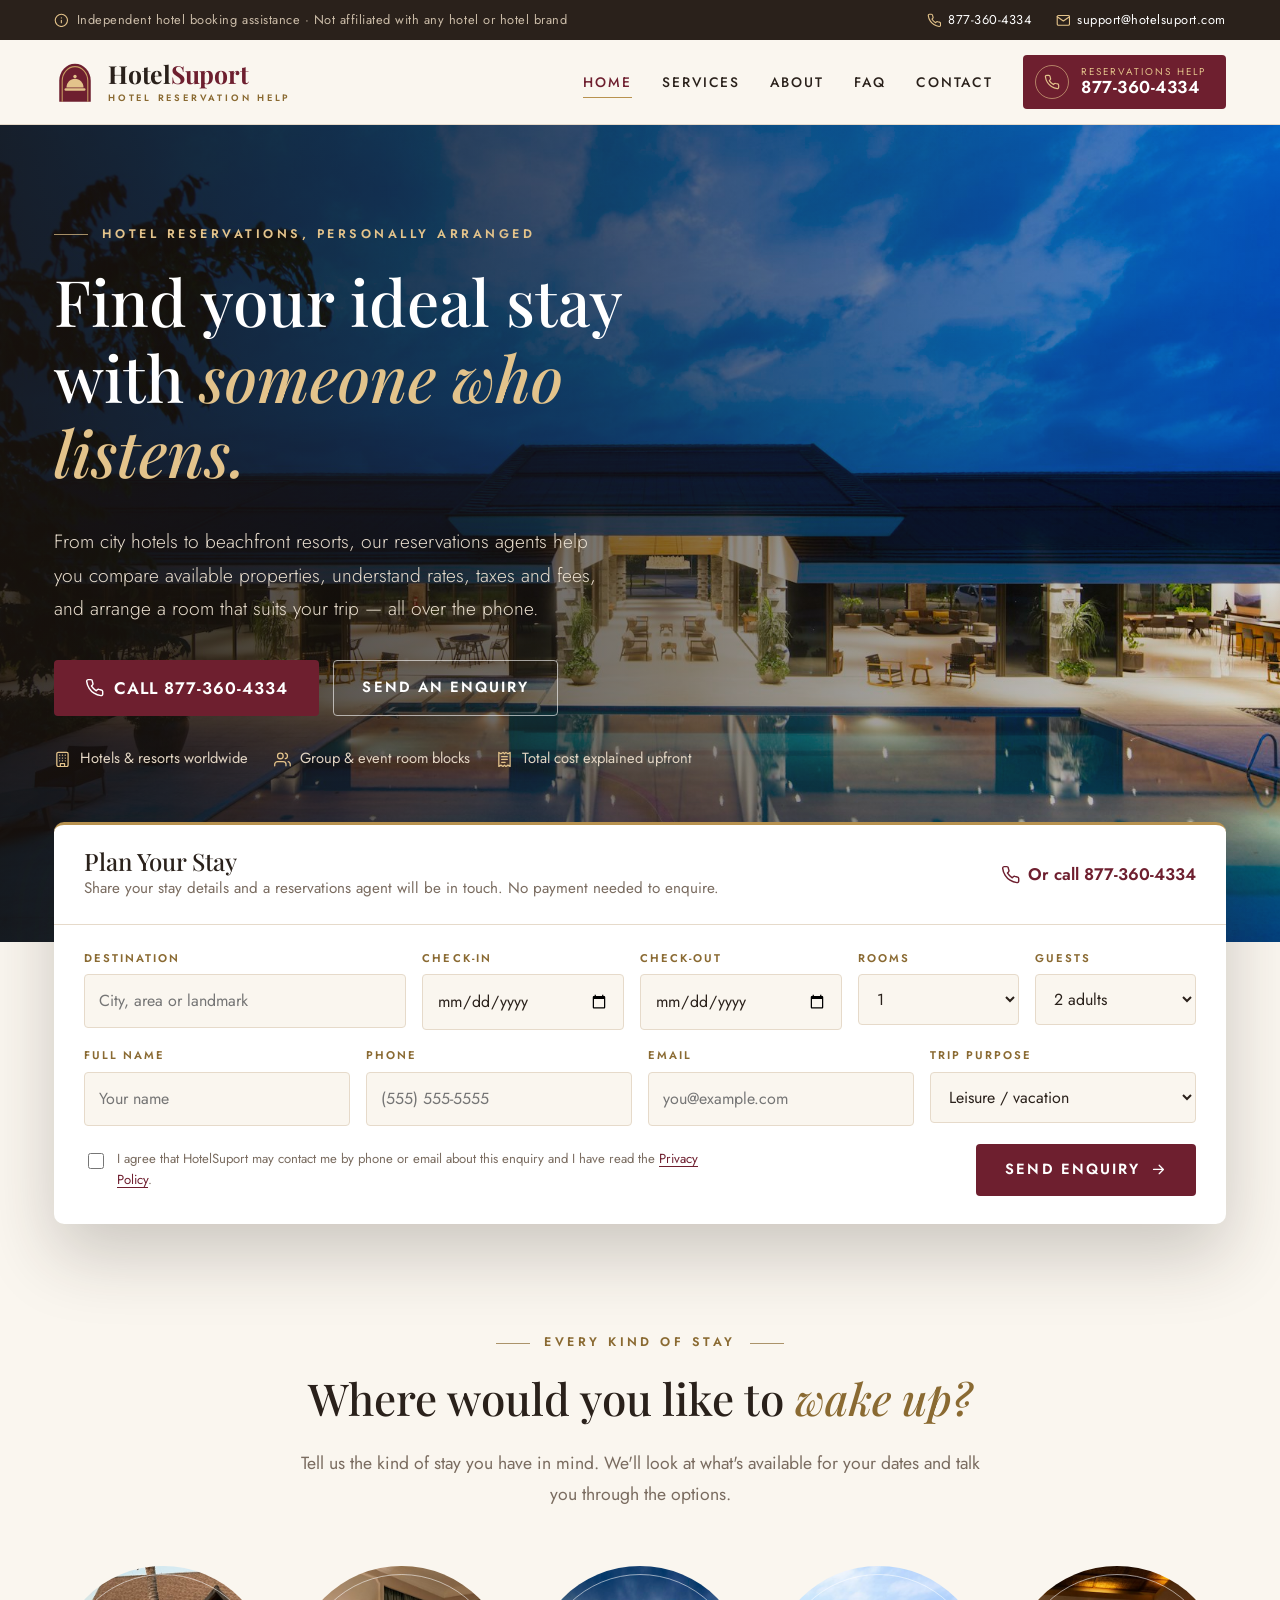
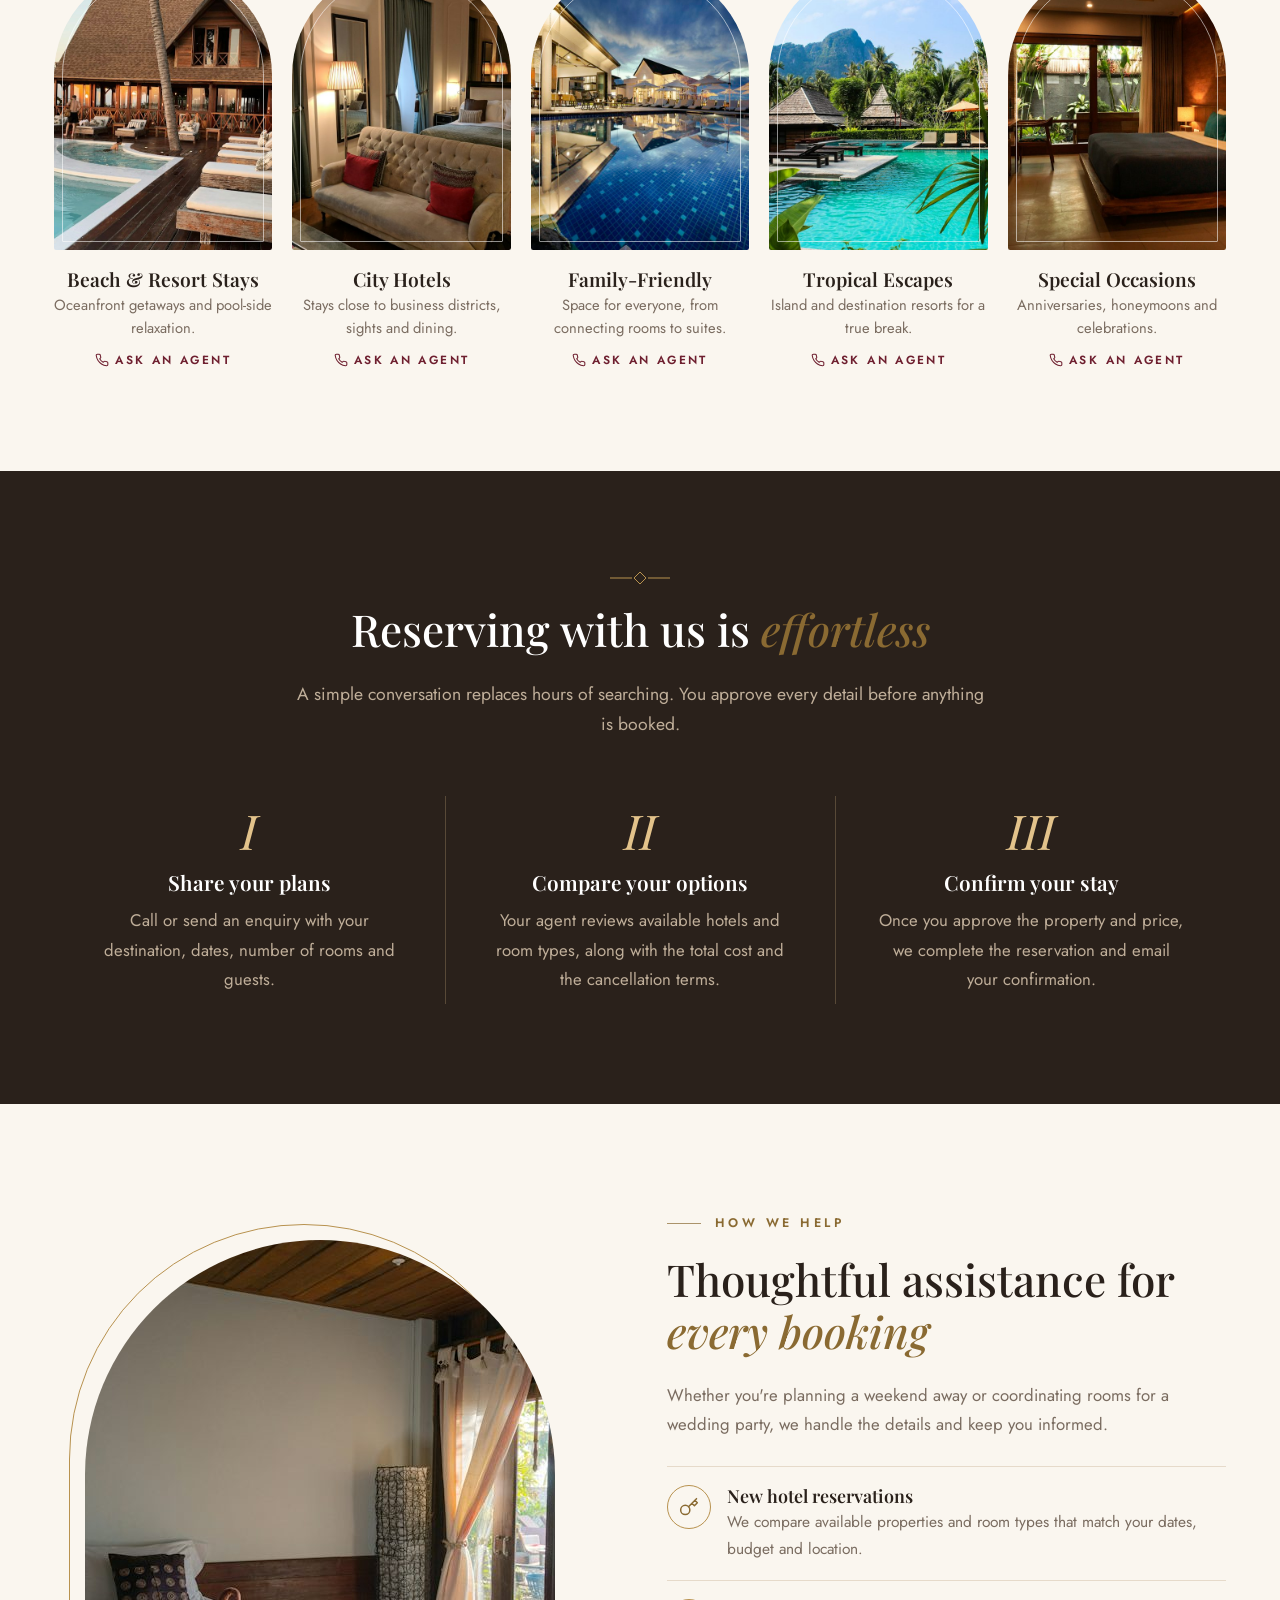
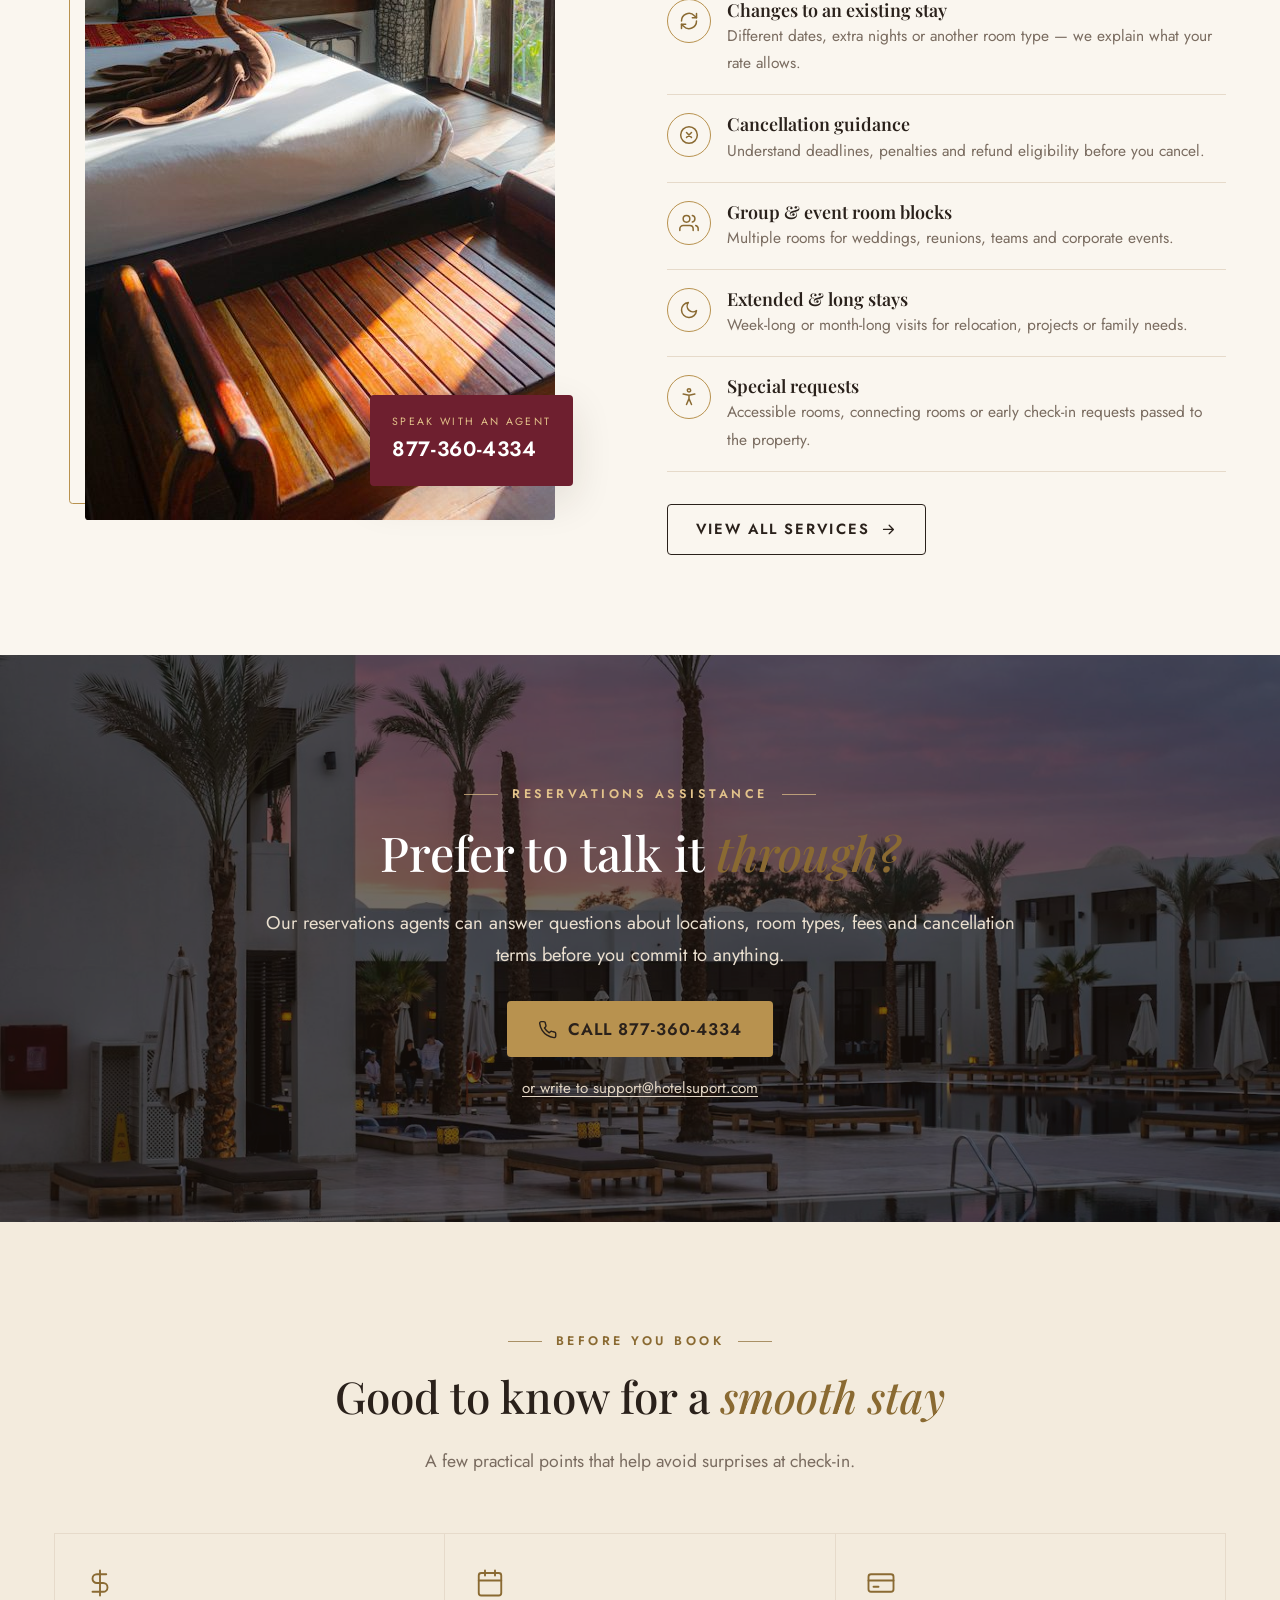
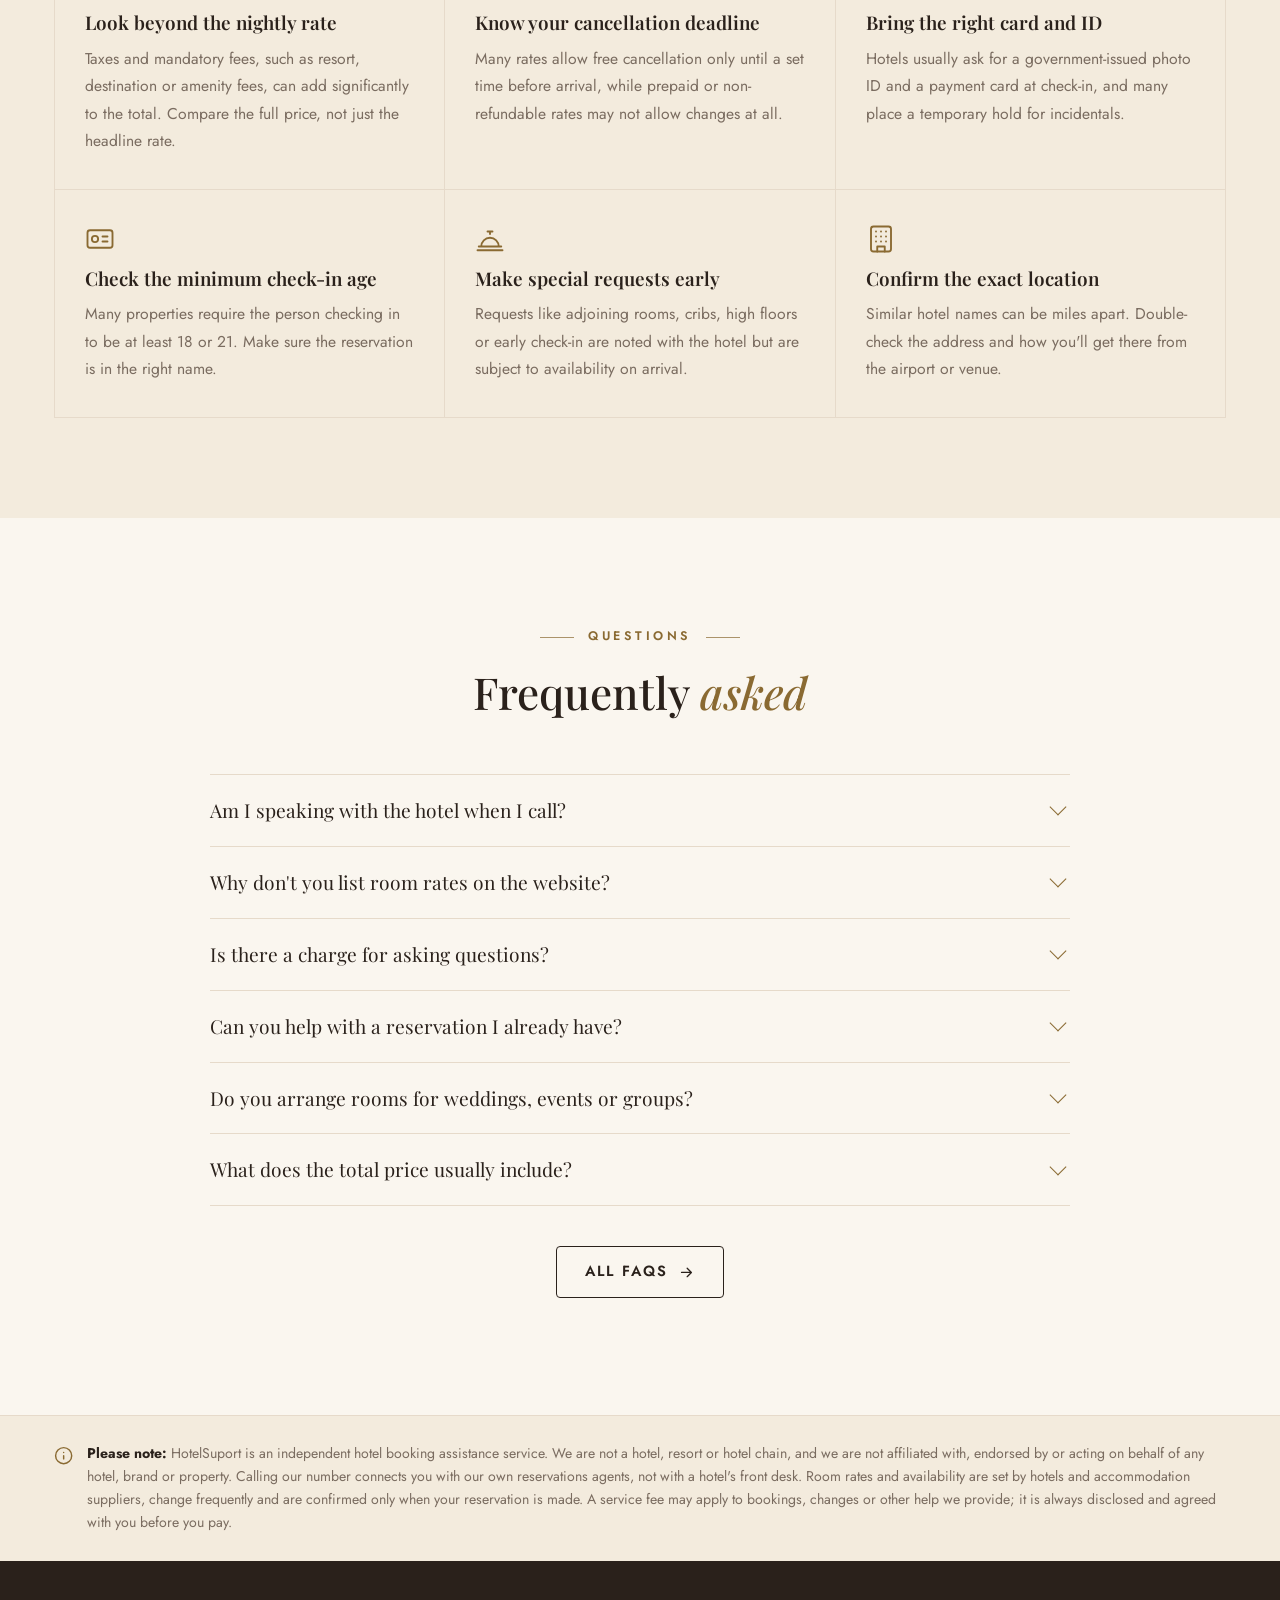
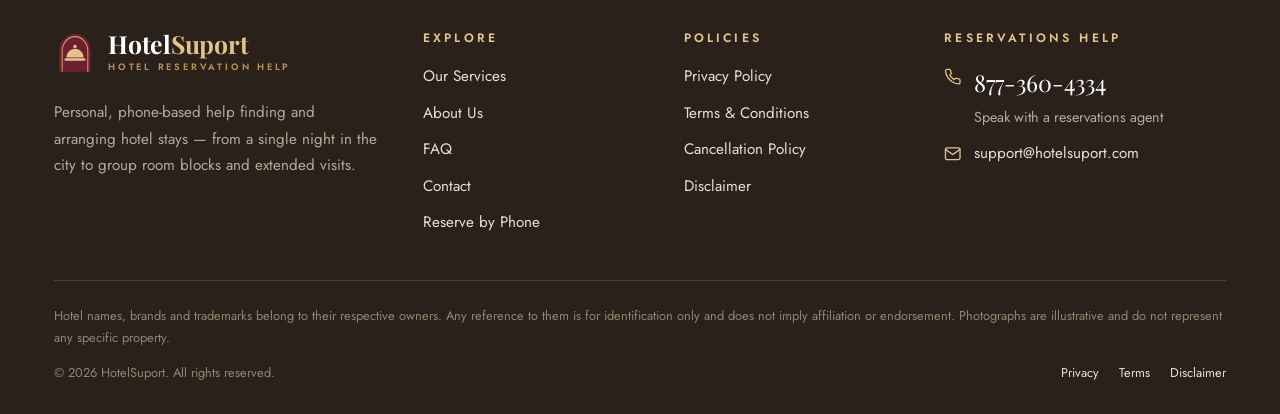
==== index.html @ 4e0024a1 "Initial Commit" ====
<!DOCTYPE html>
<html lang="en-US">
<head>
<meta charset="utf-8">
<meta name="viewport" content="width=device-width, initial-scale=1">
<title>Hotel Booking Help by Phone – Call 877-360-4334 | HotelSuport</title>
<meta name="description" content="Speak with a reservations agent about hotel stays, group room blocks, changes and cancellations. Call 877-360-4334 — no obligation to book.">
<meta name="robots" content="index, follow, max-image-preview:large">
<link rel="canonical" href="https://www.hotelsuport.com/">
<meta name="theme-color" content="#2A211B">
<meta name="format-detection" content="telephone=no">
<meta property="og:type" content="website">
<meta property="og:site_name" content="HotelSuport">
<meta property="og:title" content="Hotel Booking Help by Phone – Call 877-360-4334 | HotelSuport">
<meta property="og:description" content="Speak with a reservations agent about hotel stays, group room blocks, changes and cancellations. Call 877-360-4334 — no obligation to book.">
<meta property="og:url" content="https://www.hotelsuport.com/">
<meta property="og:image" content="https://www.hotelsuport.com/assets/img/og-image.png">
<meta property="og:image:width" content="1200">
<meta property="og:image:height" content="630">
<meta property="og:locale" content="en_US">
<meta name="twitter:card" content="summary_large_image">
<link rel="icon" href="assets/img/favicon.svg" type="image/svg+xml">
<link rel="icon" href="assets/img/favicon-32.png" sizes="32x32" type="image/png">
<link rel="apple-touch-icon" href="assets/img/apple-touch-icon.png">
<link rel="manifest" href="site.webmanifest">
<link rel="preload" as="image" href="assets/img/photos/hero.jpg">
<link rel="preconnect" href="https://fonts.googleapis.com">
<link rel="preconnect" href="https://fonts.gstatic.com" crossorigin>
<link rel="stylesheet" href="https://fonts.googleapis.com/css2?family=Jost:wght@300;400;500;600&family=Playfair+Display:ital,wght@0,500;0,600;0,700;1,500&display=swap">
<link rel="stylesheet" href="assets/css/styles.css">
<!-- Google tag (gtag.js) / Google Ads: paste the tracking snippet here once IDs are available. -->
<script type="application/ld+json">{"@context":"https://schema.org","@type":"TravelAgency","@id":"https://www.hotelsuport.com/#org","name":"HotelSuport","url":"https://www.hotelsuport.com/","logo":"https://www.hotelsuport.com/assets/img/logo.png","image":"https://www.hotelsuport.com/assets/img/og-image.png","telephone":"+1-877-360-4334","email":"support@hotelsuport.com","description":"Independent, phone-based hotel reservation assistance.","contactPoint":{"@type":"ContactPoint","telephone":"+1-877-360-4334","email":"support@hotelsuport.com","contactType":"reservations","areaServed":"US","availableLanguage":["English"]}}</script>
<script type="application/ld+json">{"@context":"https://schema.org","@type":"WebSite","name":"HotelSuport","url":"https://www.hotelsuport.com/","publisher":{"@id":"https://www.hotelsuport.com/#org"}}</script>
<script type="application/ld+json">{"@context":"https://schema.org","@type":"FAQPage","mainEntity":[{"@type":"Question","name":"Am I speaking with the hotel when I call?","acceptedAnswer":{"@type":"Answer","text":"No. HotelSuport is an independent hotel booking assistance service. When you call 877-360-4334, you reach our own reservations agents — not a hotel's front desk or a hotel brand's call center. We are not affiliated with any hotel or hotel brand."}},{"@type":"Question","name":"Why don't you list room rates on the website?","acceptedAnswer":{"@type":"Answer","text":"Hotel rates change daily — sometimes hourly — depending on dates, demand, room type and the rate's conditions. Rather than show prices that may already be out of date, our agents check what's actually available for your stay and share the full cost before anything is reserved."}},{"@type":"Question","name":"Is there a charge for asking questions?","acceptedAnswer":{"@type":"Answer","text":"No. Calling or sending an enquiry is free and doesn't commit you to a booking. If you choose to reserve or change a stay through us, a service fee may apply; it is always explained and agreed with you before you pay."}},{"@type":"Question","name":"Can you help with a reservation I already have?","acceptedAnswer":{"@type":"Answer","text":"In many cases, yes. Share your reservation details and we'll explain what changes or cancellations are possible. The options depend on the rate you booked and the property's own policies."}},{"@type":"Question","name":"Do you arrange rooms for weddings, events or groups?","acceptedAnswer":{"@type":"Answer","text":"Yes. We can help you request multiple rooms for groups, family gatherings, weddings, sports teams or business events. Let us know your dates and number of rooms as early as you can."}},{"@type":"Question","name":"What does the total price usually include?","acceptedAnswer":{"@type":"Answer","text":"Depending on the property and location, a hotel stay can include the room rate, taxes, and mandatory property fees such as resort or destination fees, plus optional costs like parking. We break down what's included before you decide."}}]}</script>
</head>
<body>
<a class="skip-link" href="#main">Skip to main content</a>
<div class="utility">
  <div class="container">
    <span class="u-note"><svg class="icon" viewBox="0 0 24 24" fill="none" stroke="currentColor" stroke-width="1.8" stroke-linecap="round" stroke-linejoin="round" aria-hidden="true" focusable="false"><circle cx="12" cy="12" r="10"/><path d="M12 16v-4M12 8h.01"/></svg> Independent hotel booking assistance &middot; Not affiliated with any hotel or hotel brand</span>
    <div class="u-links">
      <a href="tel:+18773604334" data-loc="utility"><svg class="icon" viewBox="0 0 24 24" fill="none" stroke="currentColor" stroke-width="1.8" stroke-linecap="round" stroke-linejoin="round" aria-hidden="true" focusable="false"><path d="M22 16.9v3a2 2 0 0 1-2.2 2 19.8 19.8 0 0 1-8.6-3.1 19.5 19.5 0 0 1-6-6A19.8 19.8 0 0 1 2.1 4.2 2 2 0 0 1 4.1 2h3a2 2 0 0 1 2 1.7c.1 1 .4 1.9.7 2.8a2 2 0 0 1-.5 2.1L8 9.9a16 16 0 0 0 6 6l1.3-1.3a2 2 0 0 1 2.1-.4c.9.3 1.8.6 2.8.7a2 2 0 0 1 1.8 2z"/></svg> 877-360-4334</a>
      <a href="mailto:support@hotelsuport.com" data-loc="utility"><svg class="icon" viewBox="0 0 24 24" fill="none" stroke="currentColor" stroke-width="1.8" stroke-linecap="round" stroke-linejoin="round" aria-hidden="true" focusable="false"><rect x="2" y="4" width="20" height="16" rx="2"/><path d="m22 6-10 7L2 6"/></svg> <span class="u-mail-txt">support@hotelsuport.com</span></a>
    </div>
  </div>
</div>
<header class="site-header">
  <div class="container header-inner">
    <a class="brand" href="index.html" aria-label="HotelSuport – Home"><svg class="brand-mark" viewBox="0 0 64 64" aria-hidden="true" focusable="false"><path d="M8 62V30C8 15.6 18.7 4 32 4s24 11.6 24 26v32z" fill="#6E1F2F"/><path d="M12.5 62V30.5C12.5 18.6 21.2 8.6 32 8.6s19.5 10 19.5 21.9V62" fill="none" stroke="#C9A063" stroke-width="1.6"/><circle cx="32" cy="23.5" r="2.6" fill="#E3C38B"/><path d="M19 40.5c0-7.4 5.8-13.4 13-13.4s13 6 13 13.4z" fill="#E3C38B"/><rect x="16" y="41.6" width="32" height="3.6" rx="1.8" fill="#E3C38B"/></svg><span class="brand-text"><span class="brand-name">Hotel<span>Suport</span></span><span class="brand-tag">HOTEL RESERVATION HELP</span></span></a>
    <nav class="main-nav" id="main-nav" aria-label="Main">
      <ul><li><a href="index.html" aria-current="page">Home</a></li><li><a href="hotel-booking-help.html">Services</a></li><li><a href="about.html">About</a></li><li><a href="faq.html">FAQ</a></li><li><a href="contact.html">Contact</a></li></ul>
    </nav>
    <a class="header-call" href="tel:+18773604334" data-loc="header"><span class="hc-ico"><svg class="" viewBox="0 0 24 24" fill="none" stroke="currentColor" stroke-width="1.8" stroke-linecap="round" stroke-linejoin="round" aria-hidden="true" focusable="false"><path d="M22 16.9v3a2 2 0 0 1-2.2 2 19.8 19.8 0 0 1-8.6-3.1 19.5 19.5 0 0 1-6-6A19.8 19.8 0 0 1 2.1 4.2 2 2 0 0 1 4.1 2h3a2 2 0 0 1 2 1.7c.1 1 .4 1.9.7 2.8a2 2 0 0 1-.5 2.1L8 9.9a16 16 0 0 0 6 6l1.3-1.3a2 2 0 0 1 2.1-.4c.9.3 1.8.6 2.8.7a2 2 0 0 1 1.8 2z"/></svg></span><span class="hc-txt"><small>Reservations help</small><strong>877-360-4334</strong></span></a>
    <button class="nav-toggle" type="button" aria-controls="main-nav" aria-expanded="false" aria-label="Open menu"><svg class="" viewBox="0 0 24 24" fill="none" stroke="currentColor" stroke-width="1.8" stroke-linecap="round" stroke-linejoin="round" aria-hidden="true" focusable="false"><path d="M3 6h18M3 12h18M3 18h18"/></svg></button>
  </div>
</header>
<main id="main">

<section class="hero on-photo">
  <img class="hero-bg" src="assets/img/photos/hero.jpg" alt="" fetchpriority="high" decoding="async">
  <div class="container">
    <div class="hero-copy">
      <span class="overline left">Hotel reservations, personally arranged</span>
      <h1>Find your ideal stay with <em>someone who listens.</em></h1>
      <p class="hero-lead">From city hotels to beachfront resorts, our reservations agents help you compare available properties, understand rates, taxes and fees, and arrange a room that suits your trip — all over the phone.</p>
      <div class="hero-actions">
        <a class="btn btn-wine btn-phone" href="tel:+18773604334" data-loc="hero"><svg class="icon" viewBox="0 0 24 24" fill="none" stroke="currentColor" stroke-width="1.8" stroke-linecap="round" stroke-linejoin="round" aria-hidden="true" focusable="false"><path d="M22 16.9v3a2 2 0 0 1-2.2 2 19.8 19.8 0 0 1-8.6-3.1 19.5 19.5 0 0 1-6-6A19.8 19.8 0 0 1 2.1 4.2 2 2 0 0 1 4.1 2h3a2 2 0 0 1 2 1.7c.1 1 .4 1.9.7 2.8a2 2 0 0 1-.5 2.1L8 9.9a16 16 0 0 0 6 6l1.3-1.3a2 2 0 0 1 2.1-.4c.9.3 1.8.6 2.8.7a2 2 0 0 1 1.8 2z"/></svg> Call 877-360-4334</a>
        <a class="btn btn-ghost" href="#enquiry">Send an Enquiry</a>
      </div>
      <ul class="hero-marks">
        <li><svg class="icon" viewBox="0 0 24 24" fill="none" stroke="currentColor" stroke-width="1.8" stroke-linecap="round" stroke-linejoin="round" aria-hidden="true" focusable="false"><rect x="4" y="2" width="16" height="20" rx="2"/><path d="M9 22v-4h6v4M8 6h.01M16 6h.01M12 6h.01M12 10h.01M12 14h.01M16 10h.01M16 14h.01M8 10h.01M8 14h.01"/></svg> Hotels &amp; resorts worldwide</li>
        <li><svg class="icon" viewBox="0 0 24 24" fill="none" stroke="currentColor" stroke-width="1.8" stroke-linecap="round" stroke-linejoin="round" aria-hidden="true" focusable="false"><path d="M17 21v-2a4 4 0 0 0-4-4H5a4 4 0 0 0-4 4v2"/><circle cx="9" cy="7" r="4"/><path d="M23 21v-2a4 4 0 0 0-3-3.9M16 3.1a4 4 0 0 1 0 7.8"/></svg> Group &amp; event room blocks</li>
        <li><svg class="icon" viewBox="0 0 24 24" fill="none" stroke="currentColor" stroke-width="1.8" stroke-linecap="round" stroke-linejoin="round" aria-hidden="true" focusable="false"><path d="M4 2v20l3-2 3 2 2-2 2 2 3-2 3 2V2l-3 2-3-2-2 2-2-2-3 2z"/><path d="M8 8h8M8 12h8M8 16h5"/></svg> Total cost explained upfront</li>
      </ul>
    </div>
  </div>
</section>

<div class="container reserve-wrap">
  <div class="reserve" id="enquiry">
  <div class="reserve-head">
    <div><h2>Plan Your Stay</h2><p>Share your stay details and a reservations agent will be in touch. No payment needed to enquire.</p></div>
    <a class="" href="tel:+18773604334" data-loc="form_head"><svg class="icon" viewBox="0 0 24 24" fill="none" stroke="currentColor" stroke-width="1.8" stroke-linecap="round" stroke-linejoin="round" aria-hidden="true" focusable="false"><path d="M22 16.9v3a2 2 0 0 1-2.2 2 19.8 19.8 0 0 1-8.6-3.1 19.5 19.5 0 0 1-6-6A19.8 19.8 0 0 1 2.1 4.2 2 2 0 0 1 4.1 2h3a2 2 0 0 1 2 1.7c.1 1 .4 1.9.7 2.8a2 2 0 0 1-.5 2.1L8 9.9a16 16 0 0 0 6 6l1.3-1.3a2 2 0 0 1 2.1-.4c.9.3 1.8.6 2.8.7a2 2 0 0 1 1.8 2z"/></svg> Or call 877-360-4334</a>
  </div>
  <form id="home-enquiry" data-enquiry data-hotel-form data-subject="Hotel enquiry" novalidate>
    <div class="row stay-row">
      <div class="field dest"><label for="home-enquiry-dest">Destination</label><input id="home-enquiry-dest" name="destination" type="text" list="destinations" placeholder="City, area or landmark" autocomplete="off" required></div>
      <div class="field"><label for="home-enquiry-in">Check-in</label><input id="home-enquiry-in" name="check_in" type="date" required></div>
      <div class="field"><label for="home-enquiry-out">Check-out</label><input id="home-enquiry-out" name="check_out" type="date" required></div>
      <div class="field"><label for="home-enquiry-rooms">Rooms</label><select id="home-enquiry-rooms" name="rooms"><option>1</option><option>2</option><option>3</option><option>4</option><option>5–9</option><option>10+ (group)</option></select></div>
      <div class="field"><label for="home-enquiry-guests">Guests</label><select id="home-enquiry-guests" name="guests"><option>1 adult</option><option selected>2 adults</option><option>2 adults + children</option><option>3 adults</option><option>4 adults</option><option>Larger party</option></select></div>
    </div>
    <div class="row guest">
      <div class="field"><label for="home-enquiry-name">Full name</label><input id="home-enquiry-name" name="name" type="text" autocomplete="name" placeholder="Your name" required></div>
      <div class="field"><label for="home-enquiry-phone">Phone</label><input id="home-enquiry-phone" name="phone" type="tel" autocomplete="tel" placeholder="(555) 555-5555" pattern="[0-9+()\-.\s]{7,20}" required></div>
      <div class="field"><label for="home-enquiry-email">Email</label><input id="home-enquiry-email" name="email" type="email" autocomplete="email" placeholder="you@example.com" required></div>
      <div class="field"><label for="home-enquiry-purpose">Trip purpose</label><select id="home-enquiry-purpose" name="purpose"><option>Leisure / vacation</option><option>Business</option><option>Family visit</option><option>Wedding or event</option><option>Group travel</option><option>Extended stay</option></select></div>
    </div>
    <div class="visually-hidden" aria-hidden="true"><label>Leave blank<input type="text" name="website" tabindex="-1" autocomplete="off"></label></div>
    <div class="reserve-foot">
      <label class="consent"><input type="checkbox" name="consent" value="yes" required><span>I agree that HotelSuport may contact me by phone or email about this enquiry and I have read the <a href="privacy-policy.html">Privacy Policy</a>.</span></label>
      <button class="btn btn-wine" type="submit">Send Enquiry <svg class="icon" viewBox="0 0 24 24" fill="none" stroke="currentColor" stroke-width="1.8" stroke-linecap="round" stroke-linejoin="round" aria-hidden="true" focusable="false"><path d="M5 12h14M13 6l6 6-6 6"/></svg></button>
    </div>
    <datalist id="destinations"></datalist>
  </form>
</div>
</div>

<section class="section">
  <div class="container">
    <div class="intro">
      <span class="overline">Every kind of stay</span>
      <h2>Where would you like to <em>wake up?</em></h2>
      <p>Tell us the kind of stay you have in mind. We'll look at what's available for your dates and talk you through the options.</p>
    </div>
    <div class="stays">
      <a class="stay" href="tel:+18773604334" data-loc="stay_type"><div class="arch"><img src="assets/img/photos/beach.jpg" alt="" loading="lazy" decoding="async" width="560" height="700"></div><h3>Beach &amp; Resort Stays</h3><p>Oceanfront getaways and pool-side relaxation.</p><span class="stay-cta"><svg class="" viewBox="0 0 24 24" fill="none" stroke="currentColor" stroke-width="1.8" stroke-linecap="round" stroke-linejoin="round" aria-hidden="true" focusable="false"><path d="M22 16.9v3a2 2 0 0 1-2.2 2 19.8 19.8 0 0 1-8.6-3.1 19.5 19.5 0 0 1-6-6A19.8 19.8 0 0 1 2.1 4.2 2 2 0 0 1 4.1 2h3a2 2 0 0 1 2 1.7c.1 1 .4 1.9.7 2.8a2 2 0 0 1-.5 2.1L8 9.9a16 16 0 0 0 6 6l1.3-1.3a2 2 0 0 1 2.1-.4c.9.3 1.8.6 2.8.7a2 2 0 0 1 1.8 2z"/></svg> Ask an agent</span></a>
      <a class="stay" href="tel:+18773604334" data-loc="stay_type"><div class="arch"><img src="assets/img/photos/city-room.jpg" alt="" loading="lazy" decoding="async" width="560" height="700"></div><h3>City Hotels</h3><p>Stays close to business districts, sights and dining.</p><span class="stay-cta"><svg class="" viewBox="0 0 24 24" fill="none" stroke="currentColor" stroke-width="1.8" stroke-linecap="round" stroke-linejoin="round" aria-hidden="true" focusable="false"><path d="M22 16.9v3a2 2 0 0 1-2.2 2 19.8 19.8 0 0 1-8.6-3.1 19.5 19.5 0 0 1-6-6A19.8 19.8 0 0 1 2.1 4.2 2 2 0 0 1 4.1 2h3a2 2 0 0 1 2 1.7c.1 1 .4 1.9.7 2.8a2 2 0 0 1-.5 2.1L8 9.9a16 16 0 0 0 6 6l1.3-1.3a2 2 0 0 1 2.1-.4c.9.3 1.8.6 2.8.7a2 2 0 0 1 1.8 2z"/></svg> Ask an agent</span></a>
      <a class="stay" href="tel:+18773604334" data-loc="stay_type"><div class="arch"><img src="assets/img/photos/family.jpg" alt="" loading="lazy" decoding="async" width="560" height="700"></div><h3>Family-Friendly</h3><p>Space for everyone, from connecting rooms to suites.</p><span class="stay-cta"><svg class="" viewBox="0 0 24 24" fill="none" stroke="currentColor" stroke-width="1.8" stroke-linecap="round" stroke-linejoin="round" aria-hidden="true" focusable="false"><path d="M22 16.9v3a2 2 0 0 1-2.2 2 19.8 19.8 0 0 1-8.6-3.1 19.5 19.5 0 0 1-6-6A19.8 19.8 0 0 1 2.1 4.2 2 2 0 0 1 4.1 2h3a2 2 0 0 1 2 1.7c.1 1 .4 1.9.7 2.8a2 2 0 0 1-.5 2.1L8 9.9a16 16 0 0 0 6 6l1.3-1.3a2 2 0 0 1 2.1-.4c.9.3 1.8.6 2.8.7a2 2 0 0 1 1.8 2z"/></svg> Ask an agent</span></a>
      <a class="stay" href="tel:+18773604334" data-loc="stay_type"><div class="arch"><img src="assets/img/photos/resort.jpg" alt="" loading="lazy" decoding="async" width="560" height="700"></div><h3>Tropical Escapes</h3><p>Island and destination resorts for a true break.</p><span class="stay-cta"><svg class="" viewBox="0 0 24 24" fill="none" stroke="currentColor" stroke-width="1.8" stroke-linecap="round" stroke-linejoin="round" aria-hidden="true" focusable="false"><path d="M22 16.9v3a2 2 0 0 1-2.2 2 19.8 19.8 0 0 1-8.6-3.1 19.5 19.5 0 0 1-6-6A19.8 19.8 0 0 1 2.1 4.2 2 2 0 0 1 4.1 2h3a2 2 0 0 1 2 1.7c.1 1 .4 1.9.7 2.8a2 2 0 0 1-.5 2.1L8 9.9a16 16 0 0 0 6 6l1.3-1.3a2 2 0 0 1 2.1-.4c.9.3 1.8.6 2.8.7a2 2 0 0 1 1.8 2z"/></svg> Ask an agent</span></a>
      <a class="stay" href="tel:+18773604334" data-loc="stay_type"><div class="arch"><img src="assets/img/photos/suite.jpg" alt="" loading="lazy" decoding="async" width="560" height="700"></div><h3>Special Occasions</h3><p>Anniversaries, honeymoons and celebrations.</p><span class="stay-cta"><svg class="" viewBox="0 0 24 24" fill="none" stroke="currentColor" stroke-width="1.8" stroke-linecap="round" stroke-linejoin="round" aria-hidden="true" focusable="false"><path d="M22 16.9v3a2 2 0 0 1-2.2 2 19.8 19.8 0 0 1-8.6-3.1 19.5 19.5 0 0 1-6-6A19.8 19.8 0 0 1 2.1 4.2 2 2 0 0 1 4.1 2h3a2 2 0 0 1 2 1.7c.1 1 .4 1.9.7 2.8a2 2 0 0 1-.5 2.1L8 9.9a16 16 0 0 0 6 6l1.3-1.3a2 2 0 0 1 2.1-.4c.9.3 1.8.6 2.8.7a2 2 0 0 1 1.8 2z"/></svg> Ask an agent</span></a>
    </div>
  </div>
</section>

<section class="section bg-dark">
  <div class="container">
    <div class="intro">
      <div class="ornament" aria-hidden="true"><svg viewBox="0 0 60 14" fill="none" stroke="currentColor" stroke-width="1"><path d="M0 7h22M38 7h22"/><path d="M30 1l6 6-6 6-6-6z"/></svg></div>
      <h2>Reserving with us is <em>effortless</em></h2>
      <p>A simple conversation replaces hours of searching. You approve every detail before anything is booked.</p>
    </div>
    <ol class="steps">
      <li><span class="roman">I</span><h3>Share your plans</h3><p>Call or send an enquiry with your destination, dates, number of rooms and guests.</p></li>
      <li><span class="roman">II</span><h3>Compare your options</h3><p>Your agent reviews available hotels and room types, along with the total cost and the cancellation terms.</p></li>
      <li><span class="roman">III</span><h3>Confirm your stay</h3><p>Once you approve the property and price, we complete the reservation and email your confirmation.</p></li>
    </ol>
  </div>
</section>

<section class="section">
  <div class="container split">
    <div class="arch-frame">
      <img src="assets/img/photos/room.jpg" alt="Elegant hotel bedroom with large windows" loading="lazy" decoding="async" width="800" height="880">
      <a class="badge" href="tel:+18773604334" data-loc="arch_badge"><small>Speak with an agent</small><strong>877-360-4334</strong></a>
    </div>
    <div>
      <span class="overline left">How we help</span>
      <h2>Thoughtful assistance for <em>every booking</em></h2>
      <p class="muted">Whether you're planning a weekend away or coordinating rooms for a wedding party, we handle the details and keep you informed.</p>
      <ul class="services-list">
        <li><span class="sl-ico"><svg class="" viewBox="0 0 24 24" fill="none" stroke="currentColor" stroke-width="1.8" stroke-linecap="round" stroke-linejoin="round" aria-hidden="true" focusable="false"><circle cx="7.5" cy="15.5" r="5.5"/><path d="m21 2-9.6 9.6M15.5 7.5l3 3L22 7l-3-3"/></svg></span><div><h3>New hotel reservations</h3><p>We compare available properties and room types that match your dates, budget and location.</p></div></li>
        <li><span class="sl-ico"><svg class="" viewBox="0 0 24 24" fill="none" stroke="currentColor" stroke-width="1.8" stroke-linecap="round" stroke-linejoin="round" aria-hidden="true" focusable="false"><path d="M21 12a9 9 0 0 1-15.5 6.3L3 16"/><path d="M3 12a9 9 0 0 1 15.5-6.3L21 8"/><path d="M21 3v5h-5M3 21v-5h5"/></svg></span><div><h3>Changes to an existing stay</h3><p>Different dates, extra nights or another room type — we explain what your rate allows.</p></div></li>
        <li><span class="sl-ico"><svg class="" viewBox="0 0 24 24" fill="none" stroke="currentColor" stroke-width="1.8" stroke-linecap="round" stroke-linejoin="round" aria-hidden="true" focusable="false"><circle cx="12" cy="12" r="10"/><path d="m15 9-6 6M9 9l6 6"/></svg></span><div><h3>Cancellation guidance</h3><p>Understand deadlines, penalties and refund eligibility before you cancel.</p></div></li>
        <li><span class="sl-ico"><svg class="" viewBox="0 0 24 24" fill="none" stroke="currentColor" stroke-width="1.8" stroke-linecap="round" stroke-linejoin="round" aria-hidden="true" focusable="false"><path d="M17 21v-2a4 4 0 0 0-4-4H5a4 4 0 0 0-4 4v2"/><circle cx="9" cy="7" r="4"/><path d="M23 21v-2a4 4 0 0 0-3-3.9M16 3.1a4 4 0 0 1 0 7.8"/></svg></span><div><h3>Group &amp; event room blocks</h3><p>Multiple rooms for weddings, reunions, teams and corporate events.</p></div></li>
        <li><span class="sl-ico"><svg class="" viewBox="0 0 24 24" fill="none" stroke="currentColor" stroke-width="1.8" stroke-linecap="round" stroke-linejoin="round" aria-hidden="true" focusable="false"><path d="M21 12.8A9 9 0 1 1 11.2 3a7 7 0 0 0 9.8 9.8z"/></svg></span><div><h3>Extended &amp; long stays</h3><p>Week-long or month-long visits for relocation, projects or family needs.</p></div></li>
        <li><span class="sl-ico"><svg class="" viewBox="0 0 24 24" fill="none" stroke="currentColor" stroke-width="1.8" stroke-linecap="round" stroke-linejoin="round" aria-hidden="true" focusable="false"><circle cx="12" cy="4" r="2"/><path d="M19 8.5 12 10 5 8.5M12 10v4l-3 7M12 14l3 7"/></svg></span><div><h3>Special requests</h3><p>Accessible rooms, connecting rooms or early check-in requests passed to the property.</p></div></li>
      </ul>
      <a class="btn btn-outline" href="hotel-booking-help.html">View All Services <svg class="icon" viewBox="0 0 24 24" fill="none" stroke="currentColor" stroke-width="1.8" stroke-linecap="round" stroke-linejoin="round" aria-hidden="true" focusable="false"><path d="M5 12h14M13 6l6 6-6 6"/></svg></a>
    </div>
  </div>
</section>

<section class="photo-band on-photo">
  <img src="assets/img/photos/dusk.jpg" alt="" loading="lazy" decoding="async">
  <div class="container">
    <span class="overline">Reservations assistance</span>
    <h2>Prefer to talk it <em>through?</em></h2>
    <p>Our reservations agents can answer questions about locations, room types, fees and cancellation terms before you commit to anything.</p>
    <div class="pb-actions"><a class="btn btn-brass btn-phone" href="tel:+18773604334" data-loc="photo_band"><svg class="icon" viewBox="0 0 24 24" fill="none" stroke="currentColor" stroke-width="1.8" stroke-linecap="round" stroke-linejoin="round" aria-hidden="true" focusable="false"><path d="M22 16.9v3a2 2 0 0 1-2.2 2 19.8 19.8 0 0 1-8.6-3.1 19.5 19.5 0 0 1-6-6A19.8 19.8 0 0 1 2.1 4.2 2 2 0 0 1 4.1 2h3a2 2 0 0 1 2 1.7c.1 1 .4 1.9.7 2.8a2 2 0 0 1-.5 2.1L8 9.9a16 16 0 0 0 6 6l1.3-1.3a2 2 0 0 1 2.1-.4c.9.3 1.8.6 2.8.7a2 2 0 0 1 1.8 2z"/></svg> Call 877-360-4334</a></div>
    <a class="pb-mail" href="mailto:support@hotelsuport.com" data-loc="photo_band">or write to support@hotelsuport.com</a>
  </div>
</section>

<section class="section bg-cream">
  <div class="container">
    <div class="intro">
      <span class="overline">Before you book</span>
      <h2>Good to know for a <em>smooth stay</em></h2>
      <p>A few practical points that help avoid surprises at check-in.</p>
    </div>
    <div class="tips">
      <div class="tip"><div class="t-ico"><svg class="" viewBox="0 0 24 24" fill="none" stroke="currentColor" stroke-width="1.8" stroke-linecap="round" stroke-linejoin="round" aria-hidden="true" focusable="false"><path d="M12 2v20M17 5H9.5a3.5 3.5 0 0 0 0 7h5a3.5 3.5 0 0 1 0 7H6"/></svg></div><h3>Look beyond the nightly rate</h3><p>Taxes and mandatory fees, such as resort, destination or amenity fees, can add significantly to the total. Compare the full price, not just the headline rate.</p></div>
      <div class="tip"><div class="t-ico"><svg class="" viewBox="0 0 24 24" fill="none" stroke="currentColor" stroke-width="1.8" stroke-linecap="round" stroke-linejoin="round" aria-hidden="true" focusable="false"><rect x="3" y="4" width="18" height="18" rx="2"/><path d="M16 2v4M8 2v4M3 10h18"/></svg></div><h3>Know your cancellation deadline</h3><p>Many rates allow free cancellation only until a set time before arrival, while prepaid or non-refundable rates may not allow changes at all.</p></div>
      <div class="tip"><div class="t-ico"><svg class="" viewBox="0 0 24 24" fill="none" stroke="currentColor" stroke-width="1.8" stroke-linecap="round" stroke-linejoin="round" aria-hidden="true" focusable="false"><rect x="2" y="5" width="20" height="14" rx="2"/><path d="M2 10h20M6 15h4"/></svg></div><h3>Bring the right card and ID</h3><p>Hotels usually ask for a government-issued photo ID and a payment card at check-in, and many place a temporary hold for incidentals.</p></div>
      <div class="tip"><div class="t-ico"><svg class="" viewBox="0 0 24 24" fill="none" stroke="currentColor" stroke-width="1.8" stroke-linecap="round" stroke-linejoin="round" aria-hidden="true" focusable="false"><rect x="2" y="5" width="20" height="14" rx="2"/><circle cx="8" cy="12" r="2.5"/><path d="M14 10h4M14 14h4"/></svg></div><h3>Check the minimum check-in age</h3><p>Many properties require the person checking in to be at least 18 or 21. Make sure the reservation is in the right name.</p></div>
      <div class="tip"><div class="t-ico"><svg class="" viewBox="0 0 24 24" fill="none" stroke="currentColor" stroke-width="1.8" stroke-linecap="round" stroke-linejoin="round" aria-hidden="true" focusable="false"><path d="M3 18h18M5 18a7 7 0 0 1 14 0M12 8V6M10 6h4M2 21h20"/></svg></div><h3>Make special requests early</h3><p>Requests like adjoining rooms, cribs, high floors or early check-in are noted with the hotel but are subject to availability on arrival.</p></div>
      <div class="tip"><div class="t-ico"><svg class="" viewBox="0 0 24 24" fill="none" stroke="currentColor" stroke-width="1.8" stroke-linecap="round" stroke-linejoin="round" aria-hidden="true" focusable="false"><rect x="4" y="2" width="16" height="20" rx="2"/><path d="M9 22v-4h6v4M8 6h.01M16 6h.01M12 6h.01M12 10h.01M12 14h.01M16 10h.01M16 14h.01M8 10h.01M8 14h.01"/></svg></div><h3>Confirm the exact location</h3><p>Similar hotel names can be miles apart. Double-check the address and how you'll get there from the airport or venue.</p></div>
    </div>
  </div>
</section>

<section class="section" id="faq">
  <div class="container">
    <div class="intro">
      <span class="overline">Questions</span>
      <h2>Frequently <em>asked</em></h2>
    </div>
    <div class="faq-list">
      <details class="faq"><summary>Am I speaking with the hotel when I call?</summary><div class="faq-body"><p>No. HotelSuport is an independent hotel booking assistance service. When you call <a href="tel:+18773604334" data-loc="faq">877-360-4334</a>, you reach our own reservations agents — not a hotel's front desk or a hotel brand's call center. We are not affiliated with any hotel or hotel brand.</p></div></details>
<details class="faq"><summary>Why don't you list room rates on the website?</summary><div class="faq-body"><p>Hotel rates change daily — sometimes hourly — depending on dates, demand, room type and the rate's conditions. Rather than show prices that may already be out of date, our agents check what's actually available for your stay and share the full cost before anything is reserved.</p></div></details>
<details class="faq"><summary>Is there a charge for asking questions?</summary><div class="faq-body"><p>No. Calling or sending an enquiry is free and doesn't commit you to a booking. If you choose to reserve or change a stay through us, a service fee may apply; it is always explained and agreed with you before you pay.</p></div></details>
<details class="faq"><summary>Can you help with a reservation I already have?</summary><div class="faq-body"><p>In many cases, yes. Share your reservation details and we'll explain what changes or cancellations are possible. The options depend on the rate you booked and the property's own policies.</p></div></details>
<details class="faq"><summary>Do you arrange rooms for weddings, events or groups?</summary><div class="faq-body"><p>Yes. We can help you request multiple rooms for groups, family gatherings, weddings, sports teams or business events. Let us know your dates and number of rooms as early as you can.</p></div></details>
<details class="faq"><summary>What does the total price usually include?</summary><div class="faq-body"><p>Depending on the property and location, a hotel stay can include the room rate, taxes, and mandatory property fees such as resort or destination fees, plus optional costs like parking. We break down what's included before you decide.</p></div></details>
      <p class="center" style="margin-top:40px"><a class="btn btn-outline" href="faq.html">All FAQs <svg class="icon" viewBox="0 0 24 24" fill="none" stroke="currentColor" stroke-width="1.8" stroke-linecap="round" stroke-linejoin="round" aria-hidden="true" focusable="false"><path d="M5 12h14M13 6l6 6-6 6"/></svg></a></p>
    </div>
  </div>
</section>

</main>
<section class="disclose" aria-label="Disclosure"><div class="container"><svg class="icon" viewBox="0 0 24 24" fill="none" stroke="currentColor" stroke-width="1.8" stroke-linecap="round" stroke-linejoin="round" aria-hidden="true" focusable="false"><circle cx="12" cy="12" r="10"/><path d="M12 16v-4M12 8h.01"/></svg><p><strong>Please note:</strong> HotelSuport is an independent hotel booking assistance service. We are not a hotel, resort or hotel chain, and we are not affiliated with, endorsed by or acting on behalf of any hotel, brand or property. Calling our number connects you with our own reservations agents, not with a hotel's front desk. Room rates and availability are set by hotels and accommodation suppliers, change frequently and are confirmed only when your reservation is made. A service fee may apply to bookings, changes or other help we provide; it is always disclosed and agreed with you before you pay.</p></div></section>
<footer class="site-footer">
  <div class="container">
    <div class="foot-grid">
      <div class="foot-about"><a class="brand" href="index.html" aria-label="HotelSuport – Home"><svg class="brand-mark" viewBox="0 0 64 64" aria-hidden="true" focusable="false"><path d="M8 62V30C8 15.6 18.7 4 32 4s24 11.6 24 26v32z" fill="#6E1F2F"/><path d="M12.5 62V30.5C12.5 18.6 21.2 8.6 32 8.6s19.5 10 19.5 21.9V62" fill="none" stroke="#C9A063" stroke-width="1.6"/><circle cx="32" cy="23.5" r="2.6" fill="#E3C38B"/><path d="M19 40.5c0-7.4 5.8-13.4 13-13.4s13 6 13 13.4z" fill="#E3C38B"/><rect x="16" y="41.6" width="32" height="3.6" rx="1.8" fill="#E3C38B"/></svg><span class="brand-text"><span class="brand-name">Hotel<span>Suport</span></span><span class="brand-tag">HOTEL RESERVATION HELP</span></span></a><p>Personal, phone-based help finding and arranging hotel stays — from a single night in the city to group room blocks and extended visits.</p></div>
      <div><h2>Explore</h2><ul>
        <li><a href="hotel-booking-help.html">Our Services</a></li>
        <li><a href="about.html">About Us</a></li>
        <li><a href="faq.html">FAQ</a></li>
        <li><a href="contact.html">Contact</a></li>
        <li><a href="reserve-by-phone.html">Reserve by Phone</a></li>
      </ul></div>
      <div><h2>Policies</h2><ul>
        <li><a href="privacy-policy.html">Privacy Policy</a></li>
        <li><a href="terms-and-conditions.html">Terms &amp; Conditions</a></li>
        <li><a href="cancellation-policy.html">Cancellation Policy</a></li>
        <li><a href="disclaimer.html">Disclaimer</a></li>
      </ul></div>
      <div><h2>Reservations Help</h2><ul class="foot-contact">
        <li><svg class="icon" viewBox="0 0 24 24" fill="none" stroke="currentColor" stroke-width="1.8" stroke-linecap="round" stroke-linejoin="round" aria-hidden="true" focusable="false"><path d="M22 16.9v3a2 2 0 0 1-2.2 2 19.8 19.8 0 0 1-8.6-3.1 19.5 19.5 0 0 1-6-6A19.8 19.8 0 0 1 2.1 4.2 2 2 0 0 1 4.1 2h3a2 2 0 0 1 2 1.7c.1 1 .4 1.9.7 2.8a2 2 0 0 1-.5 2.1L8 9.9a16 16 0 0 0 6 6l1.3-1.3a2 2 0 0 1 2.1-.4c.9.3 1.8.6 2.8.7a2 2 0 0 1 1.8 2z"/></svg><div><a class="foot-phone" href="tel:+18773604334" data-loc="footer">877-360-4334</a><br><span class="small">Speak with a reservations agent</span></div></li>
        <li><svg class="icon" viewBox="0 0 24 24" fill="none" stroke="currentColor" stroke-width="1.8" stroke-linecap="round" stroke-linejoin="round" aria-hidden="true" focusable="false"><rect x="2" y="4" width="20" height="16" rx="2"/><path d="m22 6-10 7L2 6"/></svg><a href="mailto:support@hotelsuport.com" data-loc="footer">support@hotelsuport.com</a></li>
      </ul></div>
    </div>
    <div class="foot-legal">
      <p>Hotel names, brands and trademarks belong to their respective owners. Any reference to them is for identification only and does not imply affiliation or endorsement. Photographs are illustrative and do not represent any specific property.</p>
      <div class="foot-bottom">
        <span>&copy; <span data-year>2026</span> HotelSuport. All rights reserved.</span>
        <ul><li><a href="privacy-policy.html">Privacy</a></li><li><a href="terms-and-conditions.html">Terms</a></li><li><a href="disclaimer.html">Disclaimer</a></li></ul>
      </div>
    </div>
  </div>
</footer>

<div class="callbar" role="region" aria-label="Quick contact">
  <a class="cb-call" href="tel:+18773604334" data-loc="mobile_bar"><svg class="icon" viewBox="0 0 24 24" fill="none" stroke="currentColor" stroke-width="1.8" stroke-linecap="round" stroke-linejoin="round" aria-hidden="true" focusable="false"><path d="M22 16.9v3a2 2 0 0 1-2.2 2 19.8 19.8 0 0 1-8.6-3.1 19.5 19.5 0 0 1-6-6A19.8 19.8 0 0 1 2.1 4.2 2 2 0 0 1 4.1 2h3a2 2 0 0 1 2 1.7c.1 1 .4 1.9.7 2.8a2 2 0 0 1-.5 2.1L8 9.9a16 16 0 0 0 6 6l1.3-1.3a2 2 0 0 1 2.1-.4c.9.3 1.8.6 2.8.7a2 2 0 0 1 1.8 2z"/></svg> Call 877-360-4334</a>
  <a class="cb-mail" href="mailto:support@hotelsuport.com" data-loc="mobile_bar" aria-label="Email us"><svg class="icon" viewBox="0 0 24 24" fill="none" stroke="currentColor" stroke-width="1.8" stroke-linecap="round" stroke-linejoin="round" aria-hidden="true" focusable="false"><rect x="2" y="4" width="20" height="16" rx="2"/><path d="m22 6-10 7L2 6"/></svg></a>
</div>

<div class="modal" id="form-modal" aria-hidden="true" role="dialog" aria-modal="true" aria-labelledby="modal-title">
  <div class="modal-backdrop" data-close></div>
  <div class="modal-dialog">
    <button class="modal-close" type="button" data-close aria-label="Close"><svg class="" viewBox="0 0 24 24" fill="none" stroke="currentColor" stroke-width="1.8" stroke-linecap="round" stroke-linejoin="round" aria-hidden="true" focusable="false"><path d="M18 6 6 18M6 6l12 12"/></svg></button>
    <div class="m-ico m-ok"><svg class="" viewBox="0 0 24 24" fill="none" stroke="currentColor" stroke-width="1.8" stroke-linecap="round" stroke-linejoin="round" aria-hidden="true" focusable="false"><path d="M20 6 9 17l-5-5"/></svg></div>
    <div class="m-ico m-warn"><svg class="" viewBox="0 0 24 24" fill="none" stroke="currentColor" stroke-width="1.8" stroke-linecap="round" stroke-linejoin="round" aria-hidden="true" focusable="false"><circle cx="12" cy="12" r="10"/><path d="M12 16v-4M12 8h.01"/></svg></div>
    <h2 id="modal-title" data-modal-title>Enquiry received</h2>
    <p data-modal-note>Thank you. A reservations agent will contact you about your stay.</p>
    <a class="btn btn-wine btn-block" href="tel:+18773604334" data-loc="modal"><svg class="icon" viewBox="0 0 24 24" fill="none" stroke="currentColor" stroke-width="1.8" stroke-linecap="round" stroke-linejoin="round" aria-hidden="true" focusable="false"><path d="M22 16.9v3a2 2 0 0 1-2.2 2 19.8 19.8 0 0 1-8.6-3.1 19.5 19.5 0 0 1-6-6A19.8 19.8 0 0 1 2.1 4.2 2 2 0 0 1 4.1 2h3a2 2 0 0 1 2 1.7c.1 1 .4 1.9.7 2.8a2 2 0 0 1-.5 2.1L8 9.9a16 16 0 0 0 6 6l1.3-1.3a2 2 0 0 1 2.1-.4c.9.3 1.8.6 2.8.7a2 2 0 0 1 1.8 2z"/></svg> Call 877-360-4334</a>
    <a class="btn btn-outline btn-block m-email" href="mailto:support@hotelsuport.com" data-loc="modal"><svg class="icon" viewBox="0 0 24 24" fill="none" stroke="currentColor" stroke-width="1.8" stroke-linecap="round" stroke-linejoin="round" aria-hidden="true" focusable="false"><rect x="2" y="4" width="20" height="16" rx="2"/><path d="m22 6-10 7L2 6"/></svg> Email us instead</a>
  </div>
</div>
<script src="assets/js/main.js" defer></script>
</body>
</html>
---- assets/css/styles.css ----
/* ==========================================================================
   HotelSuport — main stylesheet
   Brand: Wine #6E1F2F · Brass #B8924F · Espresso #2A211B · Ivory #FAF6EF
   ========================================================================== */

:root {
  --ivory: #faf6ef;
  --cream: #f3ebdd;
  --sand: #e9dcc6;
  --espresso: #2a211b;
  --espresso-2: #3a2e25;
  --wine: #6e1f2f;
  --wine-dark: #561723;
  --brass: #b8924f;
  --brass-dark: #8a6a32;
  --brass-light: #e3c38b;
  --text: #4a3f36;
  --muted: #7a6c60;
  --line: #e6daca;
  --white: #ffffff;
  --radius: 4px;
  --radius-lg: 10px;
  --shadow: 0 14px 40px rgba(42, 33, 27, .12);
  --shadow-lg: 0 30px 70px rgba(42, 33, 27, .22);
  --serif: "Playfair Display", Georgia, "Times New Roman", serif;
  --sans: "Jost", system-ui, -apple-system, "Segoe UI", Roboto, Arial, sans-serif;
  --container: 1220px;
}

*, *::before, *::after { box-sizing: border-box; }
html { scroll-behavior: smooth; -webkit-text-size-adjust: 100%; }
body { margin: 0; font-family: var(--sans); font-size: 1.05rem; line-height: 1.75; color: var(--text); background: var(--ivory); -webkit-font-smoothing: antialiased; }
img, svg { max-width: 100%; display: block; }
a { color: var(--wine); text-underline-offset: 3px; }
a:hover { color: var(--wine-dark); }
h1, h2, h3, h4 { font-family: var(--serif); font-weight: 600; color: var(--espresso); line-height: 1.18; margin: 0 0 .55em; }
h1 { font-size: clamp(2.3rem, 5.2vw, 4rem); font-weight: 500; }
h2 { font-size: clamp(1.8rem, 3.6vw, 2.75rem); font-weight: 500; }
h3 { font-size: 1.3rem; }
h1 em, h2 em { font-style: italic; color: var(--brass-dark); }
p { margin: 0 0 1em; }
ul, ol { margin: 0 0 1em; padding-left: 1.25em; }
:focus-visible { outline: 2px solid var(--brass); outline-offset: 3px; }

.container { width: 100%; max-width: var(--container); margin: 0 auto; padding: 0 24px; }
.section { padding: 100px 0; }
.bg-cream { background: var(--cream); }
.bg-dark { background: var(--espresso); color: #d9cdbd; }
.bg-dark h2, .bg-dark h3 { color: #fff; }
.intro { max-width: 700px; margin: 0 auto 56px; text-align: center; }
.intro p { color: var(--muted); font-size: 1.1rem; }
.bg-dark .intro p { color: #bfae99; }
.overline {
  display: inline-flex; align-items: center; gap: 14px; font-size: .78rem; font-weight: 600;
  letter-spacing: .28em; text-transform: uppercase; color: var(--brass-dark); margin-bottom: 18px;
}
.overline::before, .overline::after { content: ""; width: 34px; height: 1px; background: currentColor; opacity: .7; }
.overline.left::after { display: none; }
.bg-dark .overline, .on-photo .overline { color: var(--brass-light); }
.muted { color: var(--muted); }
.small { font-size: .9rem; }
.center { text-align: center; }
.ornament { display: flex; justify-content: center; margin: 0 auto 18px; color: var(--brass); }
.ornament svg { width: 60px; height: 14px; }
.visually-hidden { position: absolute !important; width: 1px; height: 1px; padding: 0; margin: -1px; overflow: hidden; clip: rect(0,0,0,0); white-space: nowrap; border: 0; }
.skip-link { position: absolute; left: 12px; top: -60px; z-index: 200; background: var(--espresso); color: #fff; padding: 10px 16px; }
.skip-link:focus { top: 12px; color: #fff; }
.icon { width: 1.15em; height: 1.15em; flex: none; }

/* ---------- Buttons ---------- */
.btn {
  display: inline-flex; align-items: center; justify-content: center; gap: 10px;
  font-family: var(--sans); font-weight: 600; font-size: .92rem; letter-spacing: .14em; text-transform: uppercase;
  padding: 16px 28px; border-radius: var(--radius); border: 1px solid transparent; cursor: pointer;
  text-decoration: none; white-space: nowrap; line-height: 1.2;
  transition: background-color .2s ease, color .2s ease, border-color .2s ease;
}
.btn-wine { background: var(--wine); color: #fff; }
.btn-wine:hover { background: var(--wine-dark); color: #fff; }
.btn-brass { background: var(--brass); color: var(--espresso); }
.btn-brass:hover { background: var(--brass-light); color: var(--espresso); }
.btn-outline { border-color: var(--espresso); color: var(--espresso); }
.btn-outline:hover { background: var(--espresso); color: #fff; }
.btn-ghost { border-color: rgba(255, 255, 255, .6); color: #fff; }
.btn-ghost:hover { background: #fff; color: var(--espresso); border-color: #fff; }
.btn-phone { font-size: 1.05rem; letter-spacing: .06em; padding: 17px 30px; }
.btn-block { width: 100%; }

/* ---------- Utility bar + header ---------- */
.utility { background: var(--espresso); color: #cbbca8; font-size: .8rem; letter-spacing: .04em; }
.utility .container { display: flex; align-items: center; justify-content: space-between; gap: 16px; min-height: 40px; }
.utility a { color: #fff; text-decoration: none; display: inline-flex; align-items: center; gap: 7px; white-space: nowrap; }
.utility a:hover { color: var(--brass-light); }
.utility .icon { color: var(--brass-light); }
.utility .u-links { display: flex; gap: 24px; }
.utility .u-note { display: inline-flex; align-items: center; gap: 8px; }
.site-header { position: sticky; top: 0; z-index: 100; background: rgba(250, 246, 239, .97); backdrop-filter: blur(8px); border-bottom: 1px solid var(--line); }
.site-header.scrolled { box-shadow: 0 8px 24px rgba(42, 33, 27, .08); }
.header-inner { display: flex; align-items: center; gap: 30px; min-height: 84px; }
.brand { display: inline-flex; align-items: center; gap: 12px; text-decoration: none; margin-right: auto; }
.brand-mark { width: 42px; height: 42px; }
.brand-text { display: flex; flex-direction: column; line-height: 1; }
.brand-name { font-family: var(--serif); font-weight: 700; font-size: 1.55rem; color: var(--espresso); letter-spacing: -.01em; }
.brand-name span { color: var(--wine); }
.brand-tag { font-size: .58rem; font-weight: 600; letter-spacing: .3em; color: var(--brass-dark); margin-top: 6px; }
.main-nav ul { list-style: none; margin: 0; padding: 0; display: flex; gap: 30px; }
.main-nav a { color: var(--espresso); text-decoration: none; font-size: .86rem; font-weight: 500; letter-spacing: .14em; text-transform: uppercase; padding: 8px 0; position: relative; }
.main-nav a::after { content: ""; position: absolute; left: 0; right: 100%; bottom: 2px; height: 1px; background: var(--brass); transition: right .25s ease; }
.main-nav a:hover::after, .main-nav a[aria-current="page"]::after { right: 0; }
.main-nav a[aria-current="page"] { color: var(--wine); }
.header-call { display: inline-flex; align-items: center; gap: 12px; text-decoration: none; background: var(--wine); color: #fff; padding: 10px 20px 10px 12px; border-radius: var(--radius); }
.header-call:hover { background: var(--wine-dark); color: #fff; }
.header-call .hc-ico { width: 34px; height: 34px; border: 1px solid rgba(227, 195, 139, .6); border-radius: 50%; display: grid; place-items: center; color: var(--brass-light); }
.header-call .hc-ico svg { width: 16px; height: 16px; }
.header-call .hc-txt { display: flex; flex-direction: column; line-height: 1.15; }
.header-call small { font-size: .62rem; letter-spacing: .2em; text-transform: uppercase; color: var(--brass-light); }
.header-call strong { font-size: 1.08rem; font-weight: 600; letter-spacing: .03em; }
.nav-toggle { display: none; width: 46px; height: 46px; border: 1px solid var(--line); border-radius: var(--radius); background: transparent; color: var(--espresso); cursor: pointer; align-items: center; justify-content: center; }
.nav-toggle svg { width: 24px; height: 24px; }

/* ---------- Hero ---------- */
.hero { position: relative; color: #fff; min-height: 640px; display: flex; align-items: center; overflow: hidden; background: #1d1611; }
.hero-bg { position: absolute; inset: 0; width: 100%; height: 100%; object-fit: cover; }
.hero::before { content: ""; position: absolute; inset: 0; z-index: 1; background: linear-gradient(90deg, rgba(26, 19, 14, .86) 0%, rgba(26, 19, 14, .6) 45%, rgba(26, 19, 14, .15) 100%); }
.hero .container { position: relative; z-index: 2; padding-top: 90px; padding-bottom: 170px; }
.hero-copy { max-width: 640px; }
.hero h1 { color: #fff; }
.hero h1 em { color: var(--brass-light); }
.hero-lead { font-size: 1.2rem; color: #eadfcf; max-width: 560px; font-weight: 300; }
.hero-actions { display: flex; flex-wrap: wrap; gap: 14px; margin: 34px 0 30px; }
.hero-marks { display: flex; flex-wrap: wrap; gap: 10px 26px; list-style: none; padding: 0; margin: 0; font-size: .92rem; color: #e3d6c4; }
.hero-marks li { display: inline-flex; align-items: center; gap: 9px; }
.hero-marks .icon { color: var(--brass-light); }

/* ---------- Reservation enquiry panel ---------- */
.reserve-wrap { position: relative; z-index: 5; margin-top: -120px; }
.reserve { background: #fff; border-radius: var(--radius-lg); box-shadow: var(--shadow-lg); border-top: 3px solid var(--brass); }
.reserve-head { display: flex; align-items: center; justify-content: space-between; gap: 16px; flex-wrap: wrap; padding: 22px 30px; border-bottom: 1px solid var(--line); }
.reserve-head h2 { font-size: 1.5rem; margin: 0; }
.reserve-head p { margin: 0; color: var(--muted); font-size: .95rem; }
.reserve-head a { font-weight: 600; text-decoration: none; white-space: nowrap; display: inline-flex; align-items: center; gap: 8px; }
.reserve form { padding: 24px 30px 28px; }
.row { display: grid; gap: 16px; }
.row.stay-row { grid-template-columns: 1.6fr 1fr 1fr .8fr .8fr; }
.row.guest { grid-template-columns: 1fr 1fr 1fr 1fr; margin-top: 16px; }
.row .full { grid-column: 1 / -1; }
.field { display: flex; flex-direction: column; gap: 6px; min-width: 0; }
.field label { font-size: .7rem; font-weight: 600; letter-spacing: .18em; text-transform: uppercase; color: var(--brass-dark); }
.field label .opt { text-transform: none; letter-spacing: 0; color: var(--muted); font-weight: 400; }
.field input, .field select, .field textarea {
  width: 100%; font: inherit; font-size: 1rem; color: var(--espresso); background: var(--ivory);
  padding: 12px 14px; border: 1px solid var(--line); border-radius: var(--radius);
  transition: border-color .15s ease, background-color .15s ease;
}
.field textarea { min-height: 140px; resize: vertical; }
.field input:focus, .field select:focus, .field textarea:focus { outline: none; border-color: var(--brass); background: #fff; box-shadow: 0 0 0 3px rgba(184, 146, 79, .18); }
.field input:user-invalid, .field select:user-invalid, .field textarea:user-invalid { border-color: var(--wine); }
.reserve-foot { display: flex; align-items: center; justify-content: space-between; gap: 20px; flex-wrap: wrap; margin-top: 18px; }
.consent { display: flex; gap: 10px; align-items: flex-start; font-size: .82rem; color: var(--muted); line-height: 1.55; max-width: 640px; margin: 0; }
.consent input { margin-top: 4px; width: 16px; height: 16px; flex: none; accent-color: var(--wine); }

/* ---------- Stay types (arched photos) ---------- */
.stays { display: grid; grid-template-columns: repeat(5, 1fr); gap: 20px; }
.stay { text-decoration: none; color: var(--espresso); display: block; }
.stay .arch { position: relative; aspect-ratio: 4 / 5.2; border-radius: 200px 200px var(--radius) var(--radius); overflow: hidden; background: var(--sand); }
.stay .arch img { width: 100%; height: 100%; object-fit: cover; transition: transform .6s ease; }
.stay:hover .arch img { transform: scale(1.05); }
.stay .arch::after { content: ""; position: absolute; inset: 8px; border-radius: 200px 200px 2px 2px; border: 1px solid rgba(255, 255, 255, .55); pointer-events: none; }
.stay h3 { font-size: 1.2rem; margin: 18px 0 4px; text-align: center; }
.stay p { margin: 0; font-size: .92rem; color: var(--muted); text-align: center; line-height: 1.55; }
.stay .stay-cta { display: flex; justify-content: center; align-items: center; gap: 6px; margin-top: 10px; font-size: .74rem; letter-spacing: .2em; text-transform: uppercase; color: var(--wine); font-weight: 600; }
.stay .stay-cta svg { width: 14px; height: 14px; }

/* ---------- Steps (roman numerals) ---------- */
.steps { display: grid; grid-template-columns: repeat(3, 1fr); gap: 0; list-style: none; padding: 0; margin: 0; }
.steps li { padding: 10px 40px; text-align: center; }
.steps li + li { border-left: 1px solid rgba(227, 195, 139, .25); }
.steps .roman { font-family: var(--serif); font-style: italic; font-size: 3rem; color: var(--brass-light); line-height: 1; display: block; margin-bottom: 16px; }
.steps h3 { color: #fff; }
.steps p { margin: 0; color: #bfae99; }

/* ---------- Split with arch photo ---------- */
.split { display: grid; grid-template-columns: 1fr 1.05fr; gap: 80px; align-items: center; }
.arch-frame { position: relative; max-width: 470px; justify-self: center; width: 100%; }
.arch-frame img { width: 100%; aspect-ratio: 10 / 11.5; object-fit: cover; border-radius: 260px 260px var(--radius) var(--radius); }
.arch-frame::before { content: ""; position: absolute; inset: -16px 16px 16px -16px; border: 1px solid var(--brass); border-radius: 260px 260px var(--radius) var(--radius); z-index: -1; }
.arch-frame .badge {
  position: absolute; right: -18px; bottom: 34px; background: var(--wine); color: #fff; padding: 18px 22px; border-radius: var(--radius);
  box-shadow: var(--shadow); text-decoration: none; display: block;
}
.arch-frame .badge small { display: block; font-size: .66rem; letter-spacing: .22em; text-transform: uppercase; color: var(--brass-light); }
.arch-frame .badge strong { font-size: 1.3rem; font-weight: 600; letter-spacing: .03em; }
.services-list { list-style: none; padding: 0; margin: 26px 0 32px; display: grid; gap: 0; }
.services-list li { display: grid; grid-template-columns: 44px 1fr; gap: 16px; padding: 18px 0; border-bottom: 1px solid var(--line); }
.services-list li:first-child { border-top: 1px solid var(--line); }
.services-list .sl-ico { width: 44px; height: 44px; border-radius: 50%; border: 1px solid var(--brass); color: var(--brass-dark); display: grid; place-items: center; }
.services-list .sl-ico svg { width: 20px; height: 20px; }
.services-list h3 { font-size: 1.12rem; margin: 0 0 2px; }
.services-list p { margin: 0; font-size: .97rem; color: var(--muted); }

/* ---------- Photo band CTA ---------- */
.photo-band { position: relative; overflow: hidden; color: #fff; text-align: center; padding: 120px 0; background: #1d1611; }
.photo-band img { position: absolute; inset: 0; width: 100%; height: 100%; object-fit: cover; }
.photo-band::before { content: ""; position: absolute; inset: 0; z-index: 1; background: rgba(26, 19, 14, .62); }
.photo-band .container { position: relative; z-index: 2; max-width: 820px; }
.photo-band h2 { color: #fff; font-size: clamp(2rem, 4vw, 3rem); }
.photo-band p { color: #eadfcf; font-size: 1.15rem; margin-bottom: 30px; }
.photo-band .pb-actions { display: flex; justify-content: center; gap: 14px; flex-wrap: wrap; }
.photo-band .pb-mail { display: block; margin-top: 18px; color: #e3d6c4; font-size: .95rem; }

/* ---------- Tips ---------- */
.tips { display: grid; grid-template-columns: repeat(3, 1fr); gap: 1px; background: var(--line); border: 1px solid var(--line); }
.tip { background: var(--ivory); padding: 34px 30px; }
.bg-cream .tip { background: var(--cream); }
.tip .t-ico { color: var(--brass-dark); margin-bottom: 14px; }
.tip .t-ico svg { width: 30px; height: 30px; stroke-width: 1.5; }
.tip h3 { font-size: 1.18rem; }
.tip p { margin: 0; color: var(--muted); font-size: .98rem; }

/* ---------- FAQ ---------- */
.faq-list { max-width: 860px; margin: 0 auto; }
.faq { border-bottom: 1px solid var(--line); }
.faq:first-of-type { border-top: 1px solid var(--line); }
.faq summary { list-style: none; cursor: pointer; padding: 22px 50px 22px 0; position: relative; font-family: var(--serif); font-size: 1.2rem; color: var(--espresso); line-height: 1.4; }
.faq summary::-webkit-details-marker { display: none; }
.faq summary::after { content: ""; position: absolute; right: 6px; top: 50%; width: 12px; height: 12px; margin-top: -9px; border-right: 1.5px solid var(--brass-dark); border-bottom: 1.5px solid var(--brass-dark); transform: rotate(45deg); transition: transform .25s ease; }
.faq[open] summary::after { transform: rotate(-135deg); margin-top: -3px; }
.faq[open] summary { color: var(--wine); }
.faq .faq-body { padding: 0 0 22px; color: var(--muted); }
.faq .faq-body p:last-child { margin-bottom: 0; }
.faq-cat { font-size: 1.6rem; margin: 54px 0 16px; }
.faq-cat:first-child { margin-top: 0; }

/* ---------- Inner pages ---------- */
.page-banner { position: relative; overflow: hidden; color: #fff; padding: 90px 0 80px; background: #1d1611; text-align: center; }
.page-banner img { position: absolute; inset: 0; width: 100%; height: 100%; object-fit: cover; opacity: .9; }
.page-banner::before { content: ""; position: absolute; inset: 0; z-index: 1; background: linear-gradient(180deg, rgba(26, 19, 14, .7), rgba(26, 19, 14, .78)); }
.page-banner .container { position: relative; z-index: 2; }
.page-banner h1 { color: #fff; font-size: clamp(2.1rem, 4.6vw, 3.3rem); margin-bottom: 12px; }
.page-banner p { color: #eadfcf; font-size: 1.12rem; max-width: 680px; margin: 0 auto; font-weight: 300; }
.trail { font-size: .78rem; letter-spacing: .2em; text-transform: uppercase; margin-bottom: 16px; color: var(--brass-light); }
.trail a { color: #fff; text-decoration: none; }
.trail span[aria-hidden] { margin: 0 10px; }
.page-grid { display: grid; grid-template-columns: minmax(0, 1fr) 330px; gap: 64px; align-items: start; }
.prose h2 { font-size: 1.75rem; margin-top: 1.8em; }
.prose h2:first-child { margin-top: 0; }
.prose h3 { margin-top: 1.4em; font-size: 1.2rem; }
.prose li { margin-bottom: .5em; }
.dated { display: inline-block; font-size: .78rem; letter-spacing: .18em; text-transform: uppercase; color: var(--brass-dark); border: 1px solid var(--line); padding: 6px 14px; margin-bottom: 28px; }
.note { display: flex; gap: 14px; padding: 20px 22px; margin: 28px 0; background: var(--cream); border-left: 3px solid var(--brass); color: var(--espresso); }
.note .icon { color: var(--wine); margin-top: 5px; }
.note p { margin: 0; }
.aside { position: sticky; top: 110px; display: grid; gap: 20px; }
.aside-card { background: #fff; border: 1px solid var(--line); padding: 30px 26px; text-align: center; }
.aside-card.dark { background: var(--espresso); border-color: var(--espresso); color: #d9cdbd; }
.aside-card.dark h3 { color: #fff; }
.aside-card h3 { font-size: 1.35rem; }
.aside-card .ac-phone { display: block; font-family: var(--serif); font-size: 1.7rem; color: var(--brass-light); text-decoration: none; margin: 8px 0 18px; }
.aside-card .ac-mail { display: block; margin-top: 14px; color: #e3d6c4; font-size: .9rem; word-break: break-word; }
.aside-links { list-style: none; padding: 0; margin: 0; text-align: left; }
.aside-links li + li { border-top: 1px solid var(--line); }
.aside-links a { display: block; padding: 11px 0; text-decoration: none; color: var(--espresso); font-size: .97rem; }
.aside-links a:hover, .aside-links a[aria-current="page"] { color: var(--wine); }

.svc-block { display: grid; grid-template-columns: 60px 1fr; gap: 22px; padding: 30px 0; border-bottom: 1px solid var(--line); }
.svc-block:first-child { padding-top: 0; }
.svc-block .sb-ico { width: 60px; height: 60px; border-radius: 50%; border: 1px solid var(--brass); color: var(--brass-dark); display: grid; place-items: center; }
.svc-block .sb-ico svg { width: 26px; height: 26px; stroke-width: 1.6; }
.svc-block h2 { font-size: 1.45rem; margin: 6px 0 10px !important; }
.svc-block ul { margin-bottom: 0; }
.duo { display: grid; grid-template-columns: 1fr 1fr; gap: 20px; margin: 26px 0; }
.duo > div { padding: 26px; border: 1px solid var(--line); background: #fff; }
.duo h3 { display: flex; align-items: center; gap: 10px; margin-top: 0; }
.duo .yes .icon { color: #2f7a4f; }
.duo .no .icon { color: var(--wine); }
.duo ul { margin: 0; padding-left: 1.1em; }
.duo li { color: var(--muted); font-size: .97rem; }
.values { display: grid; grid-template-columns: 1fr 1fr; gap: 1px; background: var(--line); border: 1px solid var(--line); margin-top: 22px; }
.values div { background: #fff; padding: 24px; }
.values h3 { font-size: 1.12rem; margin: 0 0 6px; display: flex; gap: 10px; align-items: center; }
.values h3 .icon { color: var(--brass-dark); }
.values p { margin: 0; font-size: .96rem; color: var(--muted); }

.contact-tiles { display: grid; grid-template-columns: repeat(3, 1fr); gap: 22px; margin-bottom: 60px; }
.c-tile { background: #fff; border: 1px solid var(--line); padding: 34px 28px; text-align: center; }
.c-tile.main { background: var(--wine); border-color: var(--wine); color: #f0dfe2; }
.c-tile .ct-ico { width: 56px; height: 56px; border-radius: 50%; border: 1px solid var(--brass); color: var(--brass-dark); display: grid; place-items: center; margin: 0 auto 16px; }
.c-tile.main .ct-ico { border-color: var(--brass-light); color: var(--brass-light); }
.c-tile .ct-ico svg { width: 24px; height: 24px; }
.c-tile h2 { font-size: 1.3rem; margin-bottom: 6px; }
.c-tile.main h2 { color: #fff; }
.c-tile p { font-size: .95rem; margin: 0 0 12px; }
.c-tile .ct-val { font-family: var(--serif); font-size: 1.2rem; text-decoration: none; color: var(--espresso); word-break: break-word; }
.c-tile.main .ct-val { color: var(--brass-light); font-size: 1.75rem; }
.form-sheet { background: #fff; border: 1px solid var(--line); padding: 40px; box-shadow: var(--shadow); }
.form-sheet .row { grid-template-columns: 1fr 1fr; }

/* ---------- Disclosure + footer ---------- */
.disclose { background: var(--cream); border-top: 1px solid var(--line); }
.disclose .container { display: flex; gap: 14px; padding-top: 26px; padding-bottom: 26px; }
.disclose .icon { color: var(--brass-dark); margin-top: 4px; }
.disclose p { margin: 0; font-size: .88rem; color: var(--muted); line-height: 1.65; }
.disclose strong { color: var(--espresso); }
.site-footer { background: var(--espresso); color: #b9a994; font-size: .95rem; }
.foot-grid { display: grid; grid-template-columns: 1.5fr 1fr 1fr 1.3fr; gap: 44px; padding: 70px 0 44px; }
.site-footer .brand-name { color: #fff; }
.site-footer .brand-name span { color: var(--brass-light); }
.site-footer .brand-tag { color: var(--brass); }
.site-footer h2 { font-family: var(--sans); font-size: .76rem; letter-spacing: .26em; text-transform: uppercase; color: var(--brass-light); margin-bottom: 18px; font-weight: 600; }
.site-footer ul { list-style: none; padding: 0; margin: 0; display: grid; gap: 10px; }
.site-footer a { color: #eadfcf; text-decoration: none; }
.site-footer a:hover { color: var(--brass-light); }
.foot-about p { margin: 18px 0 0; line-height: 1.75; }
.foot-contact li { display: flex; gap: 12px; align-items: flex-start; }
.foot-contact .icon { color: var(--brass-light); margin-top: 5px; }
.foot-phone { font-family: var(--serif); font-size: 1.45rem; color: #fff !important; }
.foot-legal { border-top: 1px solid rgba(227, 195, 139, .18); padding: 24px 0 30px; font-size: .8rem; line-height: 1.75; color: #94846f; }
.foot-legal p { margin: 0 0 12px; }
.foot-bottom { display: flex; justify-content: space-between; gap: 16px; flex-wrap: wrap; }
.foot-bottom ul { display: flex; gap: 20px; flex-wrap: wrap; }

/* ---------- Mobile call bar ---------- */
.callbar { display: none; }

/* ---------- Modal ---------- */
.modal { position: fixed; inset: 0; z-index: 300; display: none; align-items: center; justify-content: center; padding: 20px; }
.modal.open { display: flex; }
.modal-backdrop { position: absolute; inset: 0; background: rgba(26, 19, 14, .7); }
.modal-dialog { position: relative; background: var(--ivory); max-width: 460px; width: 100%; padding: 40px 30px 30px; text-align: center; box-shadow: var(--shadow-lg); border-top: 3px solid var(--brass); }
.modal-dialog .m-ico { width: 62px; height: 62px; border-radius: 50%; border: 1px solid var(--brass); color: var(--brass-dark); display: grid; place-items: center; margin: 0 auto 16px; }
.modal-dialog .m-ico svg { width: 26px; height: 26px; }
.modal-dialog .m-warn { display: none; border-color: var(--wine); color: var(--wine); }
.modal-dialog h2 { font-size: 1.6rem; }
.modal-dialog p { color: var(--muted); }
.modal-dialog .m-email { display: none; margin-top: 10px; }
.modal.is-error .m-ok { display: none; }
.modal.is-error .m-warn { display: grid; }
.modal.is-error .m-email { display: flex; }
.modal-close { position: absolute; top: 12px; right: 12px; width: 36px; height: 36px; border: 0; background: transparent; cursor: pointer; display: grid; place-items: center; color: var(--espresso); }
.modal-close svg { width: 20px; height: 20px; }

/* 404 */
.lost { text-align: center; padding: 110px 0; }
.lost .room-no { font-family: var(--serif); font-style: italic; font-size: clamp(5rem, 14vw, 8rem); color: var(--brass); line-height: 1; margin-bottom: 8px; }

/* ==========================================================================
   Responsive
   ========================================================================== */
@media (max-width: 1150px) {
  .main-nav ul { gap: 20px; }
  .header-call small { display: none; }
  .stays { grid-template-columns: repeat(3, 1fr); }
  .stays .stay:nth-child(n+4) { display: none; }
  .row.stay-row { grid-template-columns: 1fr 1fr 1fr; }
  .row.stay-row .dest { grid-column: 1 / -1; }
  .foot-grid { grid-template-columns: 1fr 1fr; }
}
@media (max-width: 960px) {
  .nav-toggle { display: inline-flex; }
  .main-nav { position: absolute; top: 100%; left: 0; right: 0; background: var(--ivory); border-bottom: 1px solid var(--line); box-shadow: var(--shadow); display: none; padding: 6px 24px 18px; }
  .main-nav.open { display: block; }
  .main-nav ul { flex-direction: column; gap: 0; }
  .main-nav li + li { border-top: 1px solid var(--line); }
  .main-nav a { display: block; padding: 15px 0; }
  .main-nav a::after { display: none; }
  .header-inner { gap: 12px; }
  .hero { min-height: 0; }
  .hero::before { background: linear-gradient(180deg, rgba(26, 19, 14, .7), rgba(26, 19, 14, .82)); }
  .hero .container { padding-top: 70px; padding-bottom: 150px; }
  .row.guest { grid-template-columns: 1fr 1fr; }
  .steps { grid-template-columns: 1fr; gap: 34px; }
  .steps li { padding: 0 10px; }
  .steps li + li { border-left: 0; border-top: 1px solid rgba(227, 195, 139, .25); padding-top: 34px; }
  .split { grid-template-columns: 1fr; gap: 60px; }
  .tips { grid-template-columns: 1fr 1fr; }
  .page-grid { grid-template-columns: 1fr; }
  .aside { position: static; }
  .contact-tiles { grid-template-columns: 1fr; }
}
@media (max-width: 767px) {
  body { padding-bottom: 76px; font-size: 1rem; }
  .section { padding: 70px 0; }
  .utility .u-note { display: none; }
  .utility .container { justify-content: center; }
  .utility .u-mail-txt { display: none; }
  .utility a[href^="mailto:"]::after { content: "Email us"; }
  .header-inner { min-height: 70px; }
  .brand-mark { width: 36px; height: 36px; }
  .brand-name { font-size: 1.3rem; }
  .brand-tag { font-size: .5rem; letter-spacing: .24em; }
  .header-call { padding: 6px; }
  .header-call .hc-txt { display: none; }
  .header-call .hc-ico { border: 0; width: 36px; height: 36px; }
  .hero-actions .btn { width: 100%; }
  .reserve-wrap { margin-top: -100px; }
  .reserve-head, .reserve form { padding-left: 18px; padding-right: 18px; }
  .row.stay-row { grid-template-columns: 1fr 1fr; }
  .row.guest { grid-template-columns: 1fr; }
  .reserve-foot .btn { width: 100%; }
  .stays { grid-template-columns: 1fr 1fr; gap: 16px; }
  .stays .stay:nth-child(n+4) { display: block; }
  .stays .stay:nth-child(5) { display: none; }
  .stay h3 { font-size: 1.05rem; }
  .stay p { display: none; }
  .arch-frame .badge { right: 0; }
  .tips { grid-template-columns: 1fr; }
  .photo-band { padding: 84px 0; }
  .photo-band .btn { width: 100%; }
  .duo, .values { grid-template-columns: 1fr; }
  .form-sheet { padding: 26px 18px; }
  .form-sheet .row { grid-template-columns: 1fr; }
  .svc-block { grid-template-columns: 1fr; gap: 12px; }
  .foot-grid { grid-template-columns: 1fr; gap: 32px; padding-top: 52px; }
  .callbar {
    display: flex; position: fixed; left: 0; right: 0; bottom: 0; z-index: 150; gap: 10px;
    padding: 10px 12px calc(10px + env(safe-area-inset-bottom)); background: var(--espresso);
  }
  .callbar a { display: flex; align-items: center; justify-content: center; gap: 9px; padding: 13px; text-decoration: none; font-weight: 600; border-radius: var(--radius); }
  .callbar .cb-call { flex: 1; background: var(--wine); color: #fff; font-size: 1.05rem; letter-spacing: .04em; }
  .callbar .cb-mail { width: 54px; flex: none; border: 1px solid rgba(227, 195, 139, .5); color: var(--brass-light); }
}
@media (max-width: 380px) {
  .row.stay-row { grid-template-columns: 1fr; }
}
@media (prefers-reduced-motion: reduce) { html { scroll-behavior: auto; } .stay .arch img { transition: none; } }
@media print { .utility, .site-header, .callbar, .photo-band, .aside { display: none !important; } body { padding: 0; } }
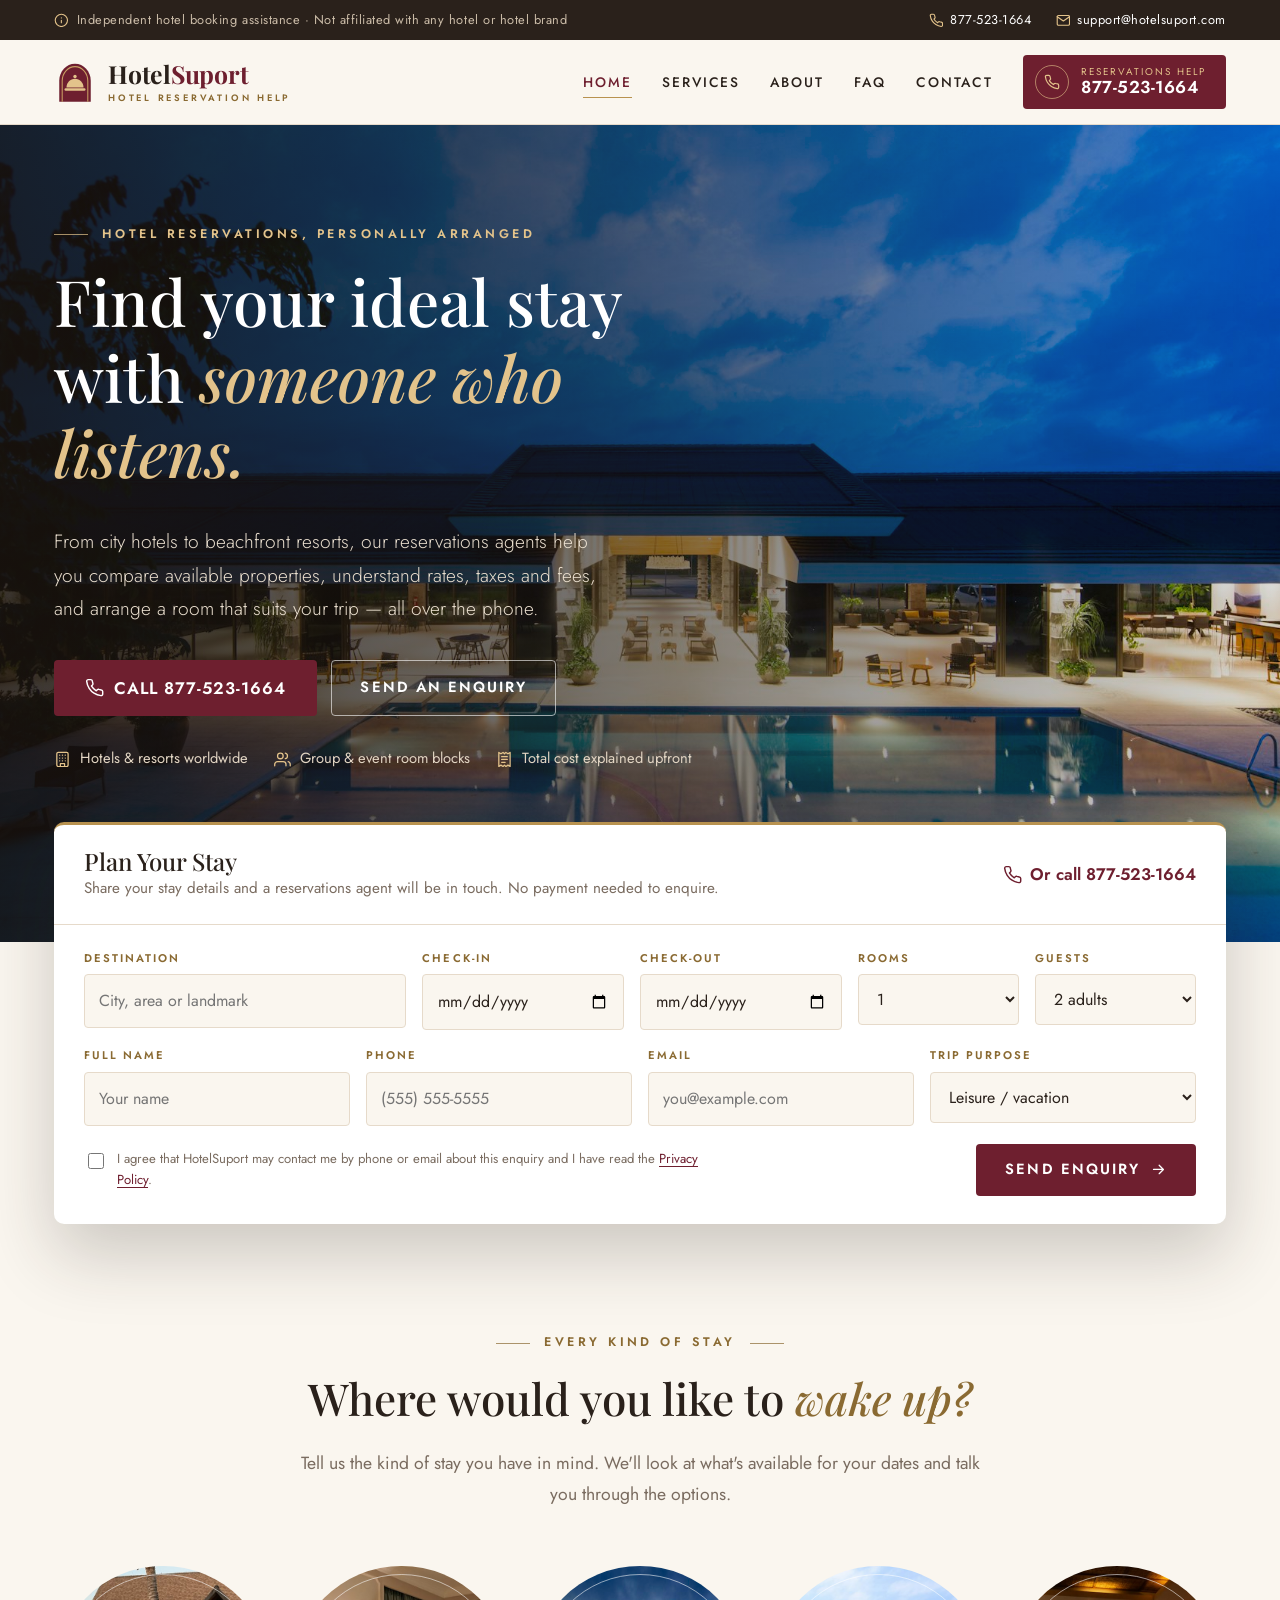
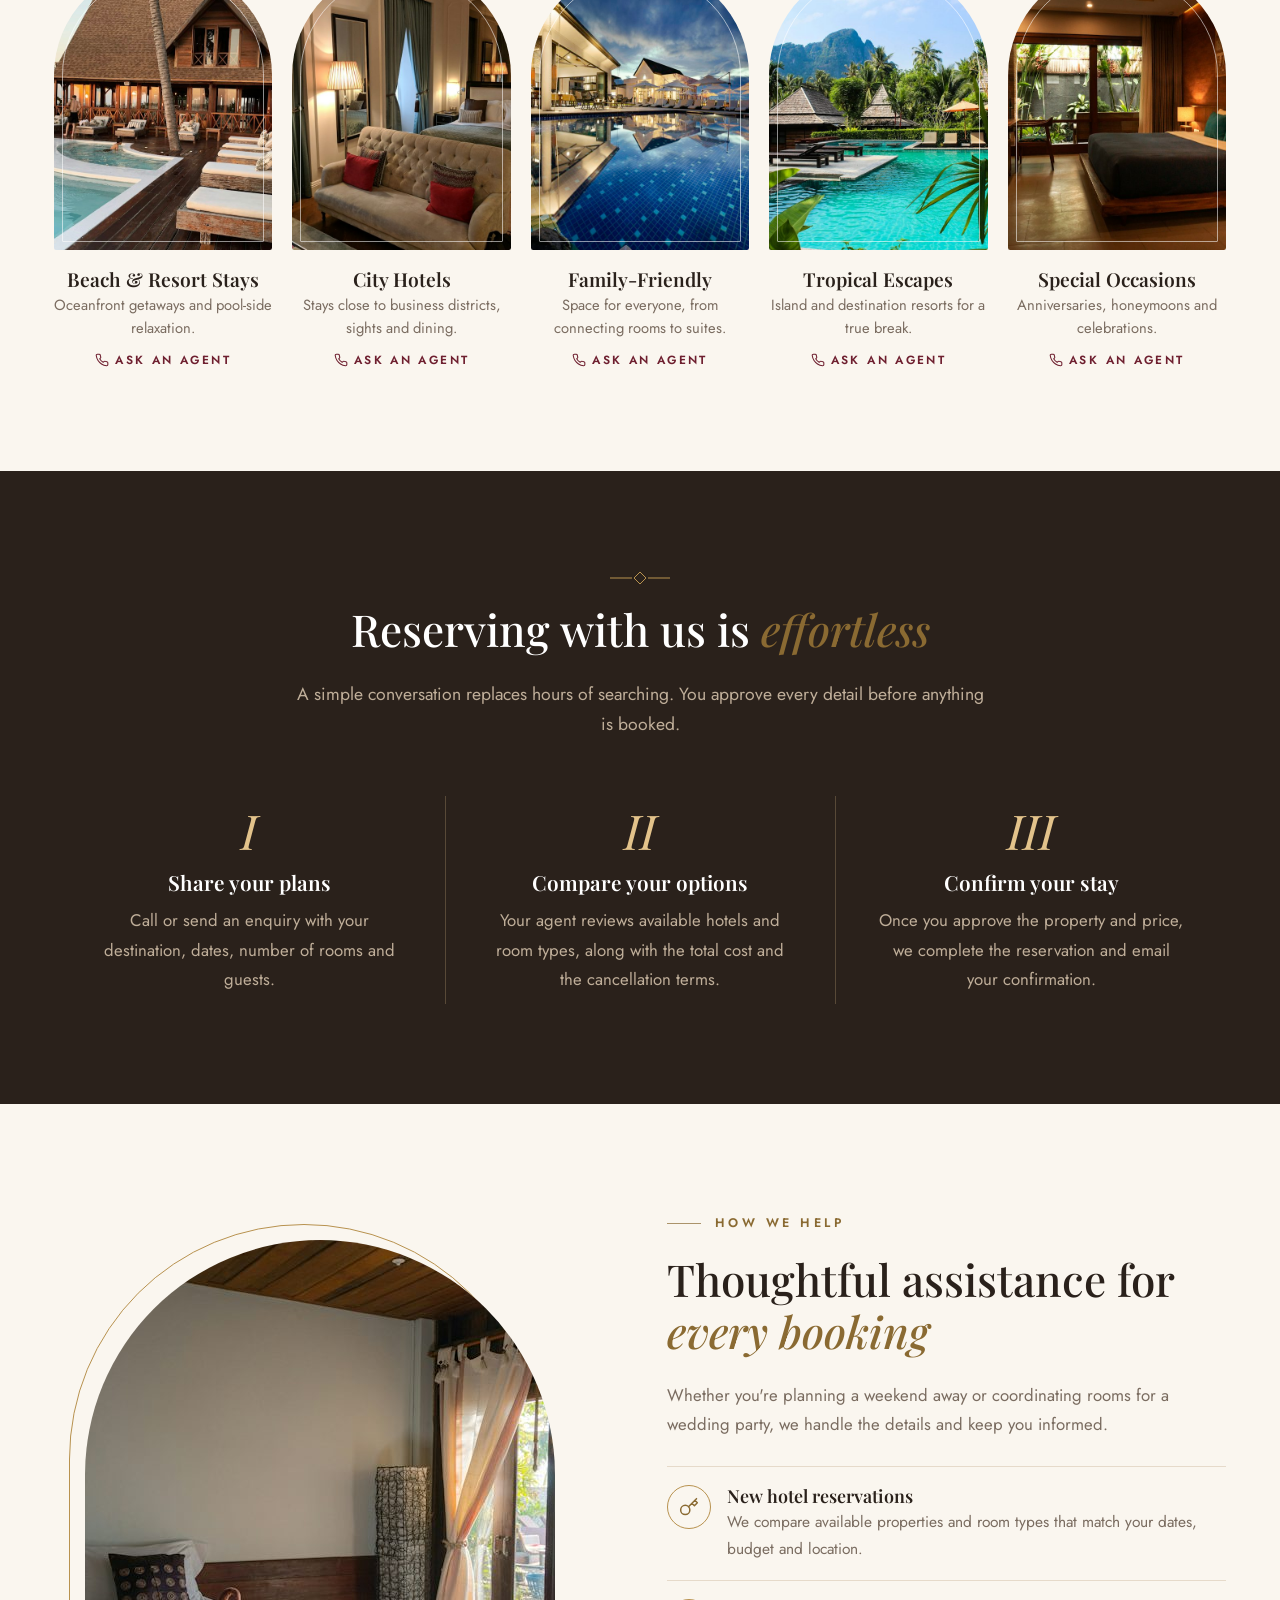
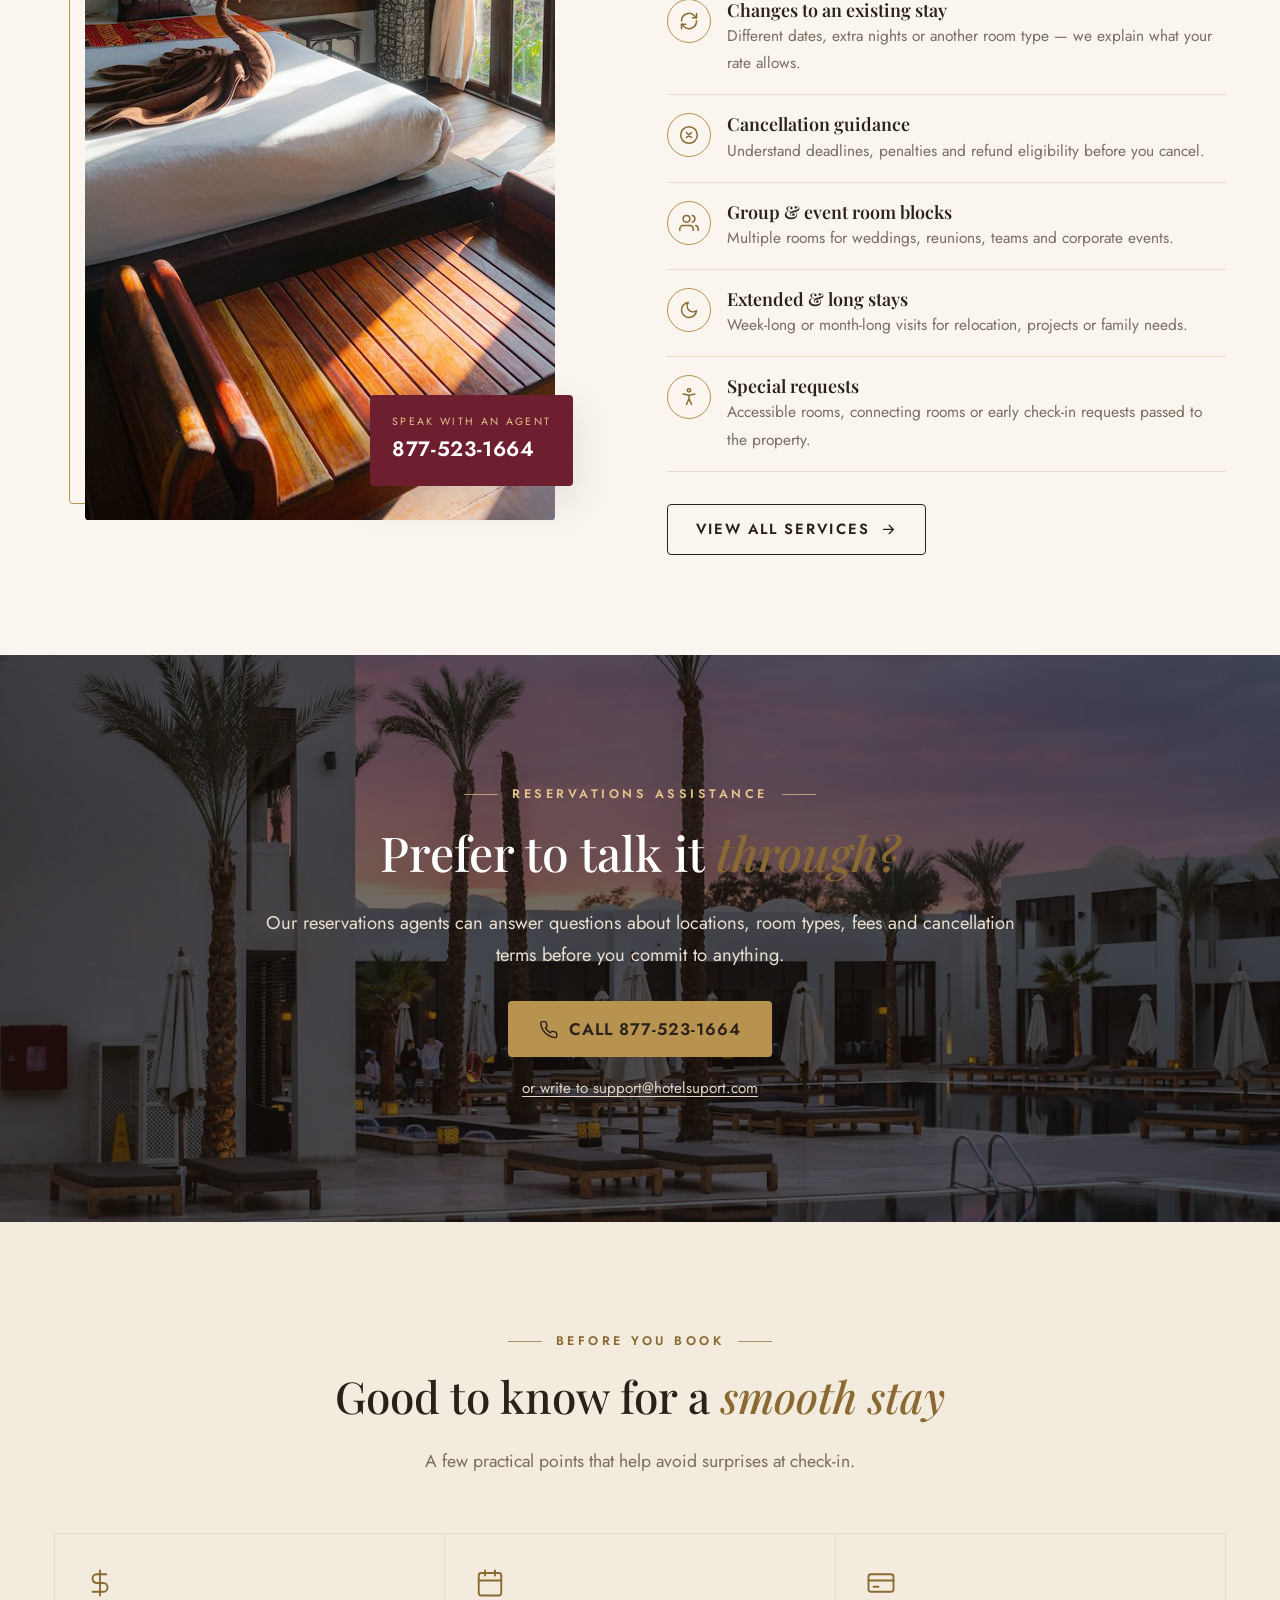
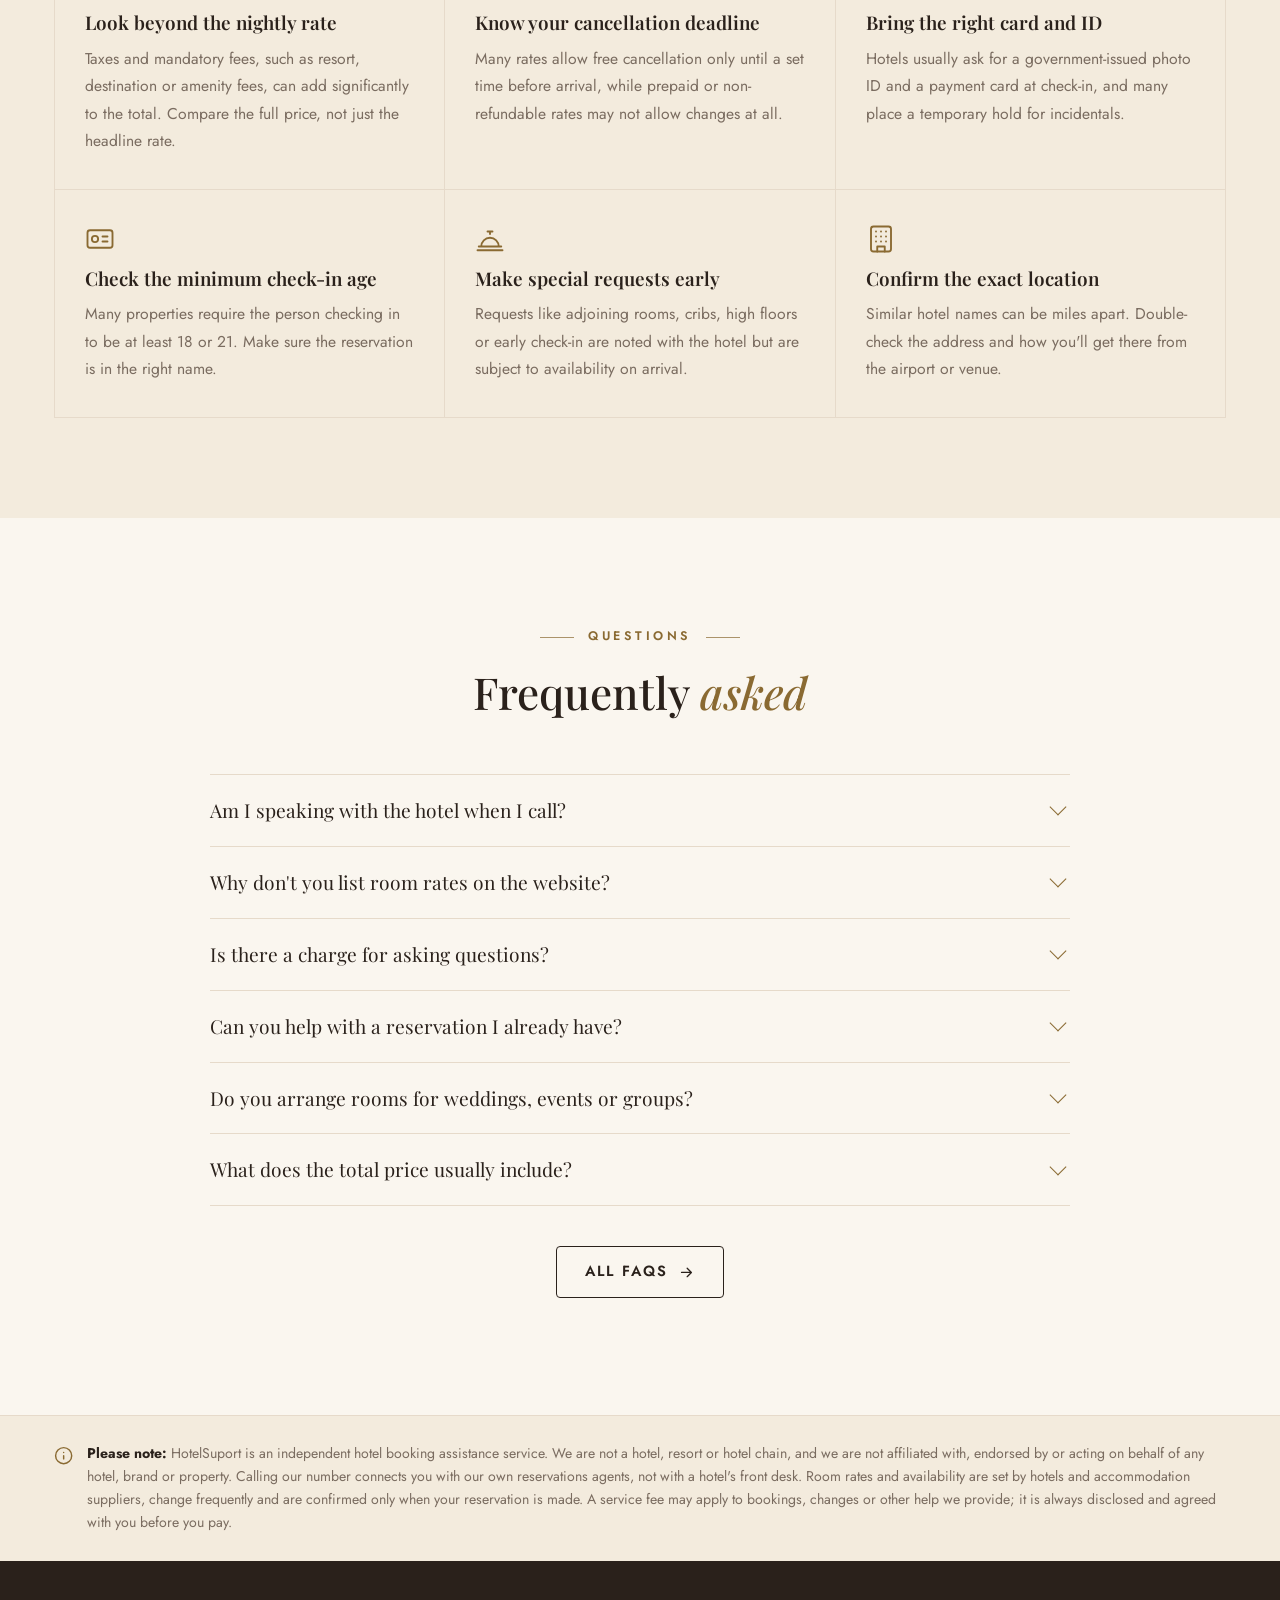
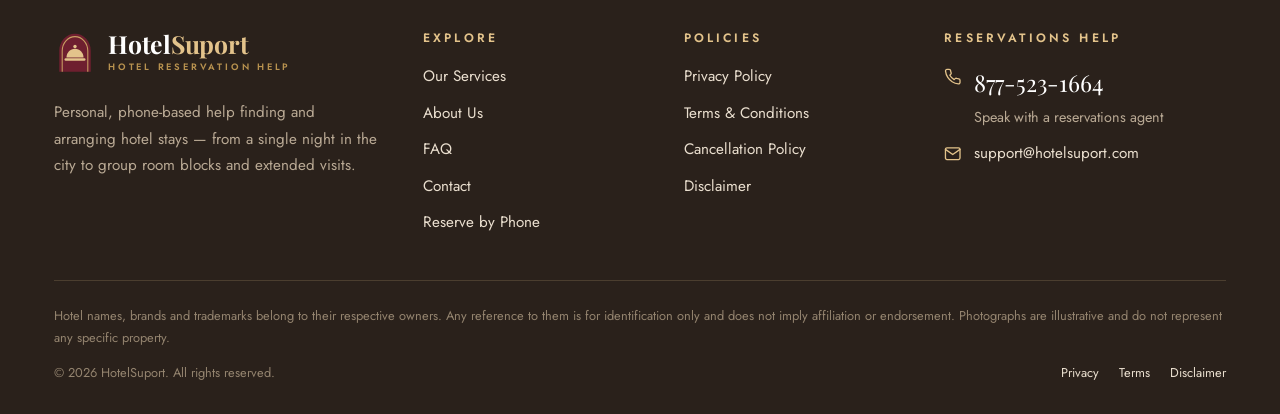
==== commit 0d77bc7b: "Phone Updated" ====
--- a/index.html
+++ b/index.html
@@ -3,16 +3,16 @@
 <head>
 <meta charset="utf-8">
 <meta name="viewport" content="width=device-width, initial-scale=1">
-<title>Hotel Booking Help by Phone – Call 877-360-4334 | HotelSuport</title>
-<meta name="description" content="Speak with a reservations agent about hotel stays, group room blocks, changes and cancellations. Call 877-360-4334 — no obligation to book.">
+<title>Hotel Booking Help by Phone – Call 877-523-1664 | HotelSuport</title>
+<meta name="description" content="Speak with a reservations agent about hotel stays, group room blocks, changes and cancellations. Call 877-523-1664 — no obligation to book.">
 <meta name="robots" content="index, follow, max-image-preview:large">
 <link rel="canonical" href="https://www.hotelsuport.com/">
 <meta name="theme-color" content="#2A211B">
 <meta name="format-detection" content="telephone=no">
 <meta property="og:type" content="website">
 <meta property="og:site_name" content="HotelSuport">
-<meta property="og:title" content="Hotel Booking Help by Phone – Call 877-360-4334 | HotelSuport">
-<meta property="og:description" content="Speak with a reservations agent about hotel stays, group room blocks, changes and cancellations. Call 877-360-4334 — no obligation to book.">
+<meta property="og:title" content="Hotel Booking Help by Phone – Call 877-523-1664 | HotelSuport">
+<meta property="og:description" content="Speak with a reservations agent about hotel stays, group room blocks, changes and cancellations. Call 877-523-1664 — no obligation to book.">
 <meta property="og:url" content="https://www.hotelsuport.com/">
 <meta property="og:image" content="https://www.hotelsuport.com/assets/img/og-image.png">
 <meta property="og:image:width" content="1200">
@@ -29,9 +29,9 @@
 <link rel="stylesheet" href="https://fonts.googleapis.com/css2?family=Jost:wght@300;400;500;600&family=Playfair+Display:ital,wght@0,500;0,600;0,700;1,500&display=swap">
 <link rel="stylesheet" href="assets/css/styles.css">
 <!-- Google tag (gtag.js) / Google Ads: paste the tracking snippet here once IDs are available. -->
-<script type="application/ld+json">{"@context":"https://schema.org","@type":"TravelAgency","@id":"https://www.hotelsuport.com/#org","name":"HotelSuport","url":"https://www.hotelsuport.com/","logo":"https://www.hotelsuport.com/assets/img/logo.png","image":"https://www.hotelsuport.com/assets/img/og-image.png","telephone":"+1-877-360-4334","email":"support@hotelsuport.com","description":"Independent, phone-based hotel reservation assistance.","contactPoint":{"@type":"ContactPoint","telephone":"+1-877-360-4334","email":"support@hotelsuport.com","contactType":"reservations","areaServed":"US","availableLanguage":["English"]}}</script>
+<script type="application/ld+json">{"@context":"https://schema.org","@type":"TravelAgency","@id":"https://www.hotelsuport.com/#org","name":"HotelSuport","url":"https://www.hotelsuport.com/","logo":"https://www.hotelsuport.com/assets/img/logo.png","image":"https://www.hotelsuport.com/assets/img/og-image.png","telephone":"+1-877-523-1664","email":"support@hotelsuport.com","description":"Independent, phone-based hotel reservation assistance.","contactPoint":{"@type":"ContactPoint","telephone":"+1-877-523-1664","email":"support@hotelsuport.com","contactType":"reservations","areaServed":"US","availableLanguage":["English"]}}</script>
 <script type="application/ld+json">{"@context":"https://schema.org","@type":"WebSite","name":"HotelSuport","url":"https://www.hotelsuport.com/","publisher":{"@id":"https://www.hotelsuport.com/#org"}}</script>
-<script type="application/ld+json">{"@context":"https://schema.org","@type":"FAQPage","mainEntity":[{"@type":"Question","name":"Am I speaking with the hotel when I call?","acceptedAnswer":{"@type":"Answer","text":"No. HotelSuport is an independent hotel booking assistance service. When you call 877-360-4334, you reach our own reservations agents — not a hotel's front desk or a hotel brand's call center. We are not affiliated with any hotel or hotel brand."}},{"@type":"Question","name":"Why don't you list room rates on the website?","acceptedAnswer":{"@type":"Answer","text":"Hotel rates change daily — sometimes hourly — depending on dates, demand, room type and the rate's conditions. Rather than show prices that may already be out of date, our agents check what's actually available for your stay and share the full cost before anything is reserved."}},{"@type":"Question","name":"Is there a charge for asking questions?","acceptedAnswer":{"@type":"Answer","text":"No. Calling or sending an enquiry is free and doesn't commit you to a booking. If you choose to reserve or change a stay through us, a service fee may apply; it is always explained and agreed with you before you pay."}},{"@type":"Question","name":"Can you help with a reservation I already have?","acceptedAnswer":{"@type":"Answer","text":"In many cases, yes. Share your reservation details and we'll explain what changes or cancellations are possible. The options depend on the rate you booked and the property's own policies."}},{"@type":"Question","name":"Do you arrange rooms for weddings, events or groups?","acceptedAnswer":{"@type":"Answer","text":"Yes. We can help you request multiple rooms for groups, family gatherings, weddings, sports teams or business events. Let us know your dates and number of rooms as early as you can."}},{"@type":"Question","name":"What does the total price usually include?","acceptedAnswer":{"@type":"Answer","text":"Depending on the property and location, a hotel stay can include the room rate, taxes, and mandatory property fees such as resort or destination fees, plus optional costs like parking. We break down what's included before you decide."}}]}</script>
+<script type="application/ld+json">{"@context":"https://schema.org","@type":"FAQPage","mainEntity":[{"@type":"Question","name":"Am I speaking with the hotel when I call?","acceptedAnswer":{"@type":"Answer","text":"No. HotelSuport is an independent hotel booking assistance service. When you call 877-523-1664, you reach our own reservations agents — not a hotel's front desk or a hotel brand's call center. We are not affiliated with any hotel or hotel brand."}},{"@type":"Question","name":"Why don't you list room rates on the website?","acceptedAnswer":{"@type":"Answer","text":"Hotel rates change daily — sometimes hourly — depending on dates, demand, room type and the rate's conditions. Rather than show prices that may already be out of date, our agents check what's actually available for your stay and share the full cost before anything is reserved."}},{"@type":"Question","name":"Is there a charge for asking questions?","acceptedAnswer":{"@type":"Answer","text":"No. Calling or sending an enquiry is free and doesn't commit you to a booking. If you choose to reserve or change a stay through us, a service fee may apply; it is always explained and agreed with you before you pay."}},{"@type":"Question","name":"Can you help with a reservation I already have?","acceptedAnswer":{"@type":"Answer","text":"In many cases, yes. Share your reservation details and we'll explain what changes or cancellations are possible. The options depend on the rate you booked and the property's own policies."}},{"@type":"Question","name":"Do you arrange rooms for weddings, events or groups?","acceptedAnswer":{"@type":"Answer","text":"Yes. We can help you request multiple rooms for groups, family gatherings, weddings, sports teams or business events. Let us know your dates and number of rooms as early as you can."}},{"@type":"Question","name":"What does the total price usually include?","acceptedAnswer":{"@type":"Answer","text":"Depending on the property and location, a hotel stay can include the room rate, taxes, and mandatory property fees such as resort or destination fees, plus optional costs like parking. We break down what's included before you decide."}}]}</script>
 </head>
 <body>
 <a class="skip-link" href="#main">Skip to main content</a>
@@ -39,7 +39,7 @@
   <div class="container">
     <span class="u-note"><svg class="icon" viewBox="0 0 24 24" fill="none" stroke="currentColor" stroke-width="1.8" stroke-linecap="round" stroke-linejoin="round" aria-hidden="true" focusable="false"><circle cx="12" cy="12" r="10"/><path d="M12 16v-4M12 8h.01"/></svg> Independent hotel booking assistance &middot; Not affiliated with any hotel or hotel brand</span>
     <div class="u-links">
-      <a href="tel:+18773604334" data-loc="utility"><svg class="icon" viewBox="0 0 24 24" fill="none" stroke="currentColor" stroke-width="1.8" stroke-linecap="round" stroke-linejoin="round" aria-hidden="true" focusable="false"><path d="M22 16.9v3a2 2 0 0 1-2.2 2 19.8 19.8 0 0 1-8.6-3.1 19.5 19.5 0 0 1-6-6A19.8 19.8 0 0 1 2.1 4.2 2 2 0 0 1 4.1 2h3a2 2 0 0 1 2 1.7c.1 1 .4 1.9.7 2.8a2 2 0 0 1-.5 2.1L8 9.9a16 16 0 0 0 6 6l1.3-1.3a2 2 0 0 1 2.1-.4c.9.3 1.8.6 2.8.7a2 2 0 0 1 1.8 2z"/></svg> 877-360-4334</a>
+      <a href="tel:+18775231664" data-loc="utility"><svg class="icon" viewBox="0 0 24 24" fill="none" stroke="currentColor" stroke-width="1.8" stroke-linecap="round" stroke-linejoin="round" aria-hidden="true" focusable="false"><path d="M22 16.9v3a2 2 0 0 1-2.2 2 19.8 19.8 0 0 1-8.6-3.1 19.5 19.5 0 0 1-6-6A19.8 19.8 0 0 1 2.1 4.2 2 2 0 0 1 4.1 2h3a2 2 0 0 1 2 1.7c.1 1 .4 1.9.7 2.8a2 2 0 0 1-.5 2.1L8 9.9a16 16 0 0 0 6 6l1.3-1.3a2 2 0 0 1 2.1-.4c.9.3 1.8.6 2.8.7a2 2 0 0 1 1.8 2z"/></svg> 877-523-1664</a>
       <a href="mailto:support@hotelsuport.com" data-loc="utility"><svg class="icon" viewBox="0 0 24 24" fill="none" stroke="currentColor" stroke-width="1.8" stroke-linecap="round" stroke-linejoin="round" aria-hidden="true" focusable="false"><rect x="2" y="4" width="20" height="16" rx="2"/><path d="m22 6-10 7L2 6"/></svg> <span class="u-mail-txt">support@hotelsuport.com</span></a>
     </div>
   </div>
@@ -50,7 +50,7 @@
     <nav class="main-nav" id="main-nav" aria-label="Main">
       <ul><li><a href="index.html" aria-current="page">Home</a></li><li><a href="hotel-booking-help.html">Services</a></li><li><a href="about.html">About</a></li><li><a href="faq.html">FAQ</a></li><li><a href="contact.html">Contact</a></li></ul>
     </nav>
-    <a class="header-call" href="tel:+18773604334" data-loc="header"><span class="hc-ico"><svg class="" viewBox="0 0 24 24" fill="none" stroke="currentColor" stroke-width="1.8" stroke-linecap="round" stroke-linejoin="round" aria-hidden="true" focusable="false"><path d="M22 16.9v3a2 2 0 0 1-2.2 2 19.8 19.8 0 0 1-8.6-3.1 19.5 19.5 0 0 1-6-6A19.8 19.8 0 0 1 2.1 4.2 2 2 0 0 1 4.1 2h3a2 2 0 0 1 2 1.7c.1 1 .4 1.9.7 2.8a2 2 0 0 1-.5 2.1L8 9.9a16 16 0 0 0 6 6l1.3-1.3a2 2 0 0 1 2.1-.4c.9.3 1.8.6 2.8.7a2 2 0 0 1 1.8 2z"/></svg></span><span class="hc-txt"><small>Reservations help</small><strong>877-360-4334</strong></span></a>
+    <a class="header-call" href="tel:+18775231664" data-loc="header"><span class="hc-ico"><svg class="" viewBox="0 0 24 24" fill="none" stroke="currentColor" stroke-width="1.8" stroke-linecap="round" stroke-linejoin="round" aria-hidden="true" focusable="false"><path d="M22 16.9v3a2 2 0 0 1-2.2 2 19.8 19.8 0 0 1-8.6-3.1 19.5 19.5 0 0 1-6-6A19.8 19.8 0 0 1 2.1 4.2 2 2 0 0 1 4.1 2h3a2 2 0 0 1 2 1.7c.1 1 .4 1.9.7 2.8a2 2 0 0 1-.5 2.1L8 9.9a16 16 0 0 0 6 6l1.3-1.3a2 2 0 0 1 2.1-.4c.9.3 1.8.6 2.8.7a2 2 0 0 1 1.8 2z"/></svg></span><span class="hc-txt"><small>Reservations help</small><strong>877-523-1664</strong></span></a>
     <button class="nav-toggle" type="button" aria-controls="main-nav" aria-expanded="false" aria-label="Open menu"><svg class="" viewBox="0 0 24 24" fill="none" stroke="currentColor" stroke-width="1.8" stroke-linecap="round" stroke-linejoin="round" aria-hidden="true" focusable="false"><path d="M3 6h18M3 12h18M3 18h18"/></svg></button>
   </div>
 </header>
@@ -64,7 +64,7 @@
       <h1>Find your ideal stay with <em>someone who listens.</em></h1>
       <p class="hero-lead">From city hotels to beachfront resorts, our reservations agents help you compare available properties, understand rates, taxes and fees, and arrange a room that suits your trip — all over the phone.</p>
       <div class="hero-actions">
-        <a class="btn btn-wine btn-phone" href="tel:+18773604334" data-loc="hero"><svg class="icon" viewBox="0 0 24 24" fill="none" stroke="currentColor" stroke-width="1.8" stroke-linecap="round" stroke-linejoin="round" aria-hidden="true" focusable="false"><path d="M22 16.9v3a2 2 0 0 1-2.2 2 19.8 19.8 0 0 1-8.6-3.1 19.5 19.5 0 0 1-6-6A19.8 19.8 0 0 1 2.1 4.2 2 2 0 0 1 4.1 2h3a2 2 0 0 1 2 1.7c.1 1 .4 1.9.7 2.8a2 2 0 0 1-.5 2.1L8 9.9a16 16 0 0 0 6 6l1.3-1.3a2 2 0 0 1 2.1-.4c.9.3 1.8.6 2.8.7a2 2 0 0 1 1.8 2z"/></svg> Call 877-360-4334</a>
+        <a class="btn btn-wine btn-phone" href="tel:+18775231664" data-loc="hero"><svg class="icon" viewBox="0 0 24 24" fill="none" stroke="currentColor" stroke-width="1.8" stroke-linecap="round" stroke-linejoin="round" aria-hidden="true" focusable="false"><path d="M22 16.9v3a2 2 0 0 1-2.2 2 19.8 19.8 0 0 1-8.6-3.1 19.5 19.5 0 0 1-6-6A19.8 19.8 0 0 1 2.1 4.2 2 2 0 0 1 4.1 2h3a2 2 0 0 1 2 1.7c.1 1 .4 1.9.7 2.8a2 2 0 0 1-.5 2.1L8 9.9a16 16 0 0 0 6 6l1.3-1.3a2 2 0 0 1 2.1-.4c.9.3 1.8.6 2.8.7a2 2 0 0 1 1.8 2z"/></svg> Call 877-523-1664</a>
         <a class="btn btn-ghost" href="#enquiry">Send an Enquiry</a>
       </div>
       <ul class="hero-marks">
@@ -80,7 +80,7 @@
   <div class="reserve" id="enquiry">
   <div class="reserve-head">
     <div><h2>Plan Your Stay</h2><p>Share your stay details and a reservations agent will be in touch. No payment needed to enquire.</p></div>
-    <a class="" href="tel:+18773604334" data-loc="form_head"><svg class="icon" viewBox="0 0 24 24" fill="none" stroke="currentColor" stroke-width="1.8" stroke-linecap="round" stroke-linejoin="round" aria-hidden="true" focusable="false"><path d="M22 16.9v3a2 2 0 0 1-2.2 2 19.8 19.8 0 0 1-8.6-3.1 19.5 19.5 0 0 1-6-6A19.8 19.8 0 0 1 2.1 4.2 2 2 0 0 1 4.1 2h3a2 2 0 0 1 2 1.7c.1 1 .4 1.9.7 2.8a2 2 0 0 1-.5 2.1L8 9.9a16 16 0 0 0 6 6l1.3-1.3a2 2 0 0 1 2.1-.4c.9.3 1.8.6 2.8.7a2 2 0 0 1 1.8 2z"/></svg> Or call 877-360-4334</a>
+    <a class="" href="tel:+18775231664" data-loc="form_head"><svg class="icon" viewBox="0 0 24 24" fill="none" stroke="currentColor" stroke-width="1.8" stroke-linecap="round" stroke-linejoin="round" aria-hidden="true" focusable="false"><path d="M22 16.9v3a2 2 0 0 1-2.2 2 19.8 19.8 0 0 1-8.6-3.1 19.5 19.5 0 0 1-6-6A19.8 19.8 0 0 1 2.1 4.2 2 2 0 0 1 4.1 2h3a2 2 0 0 1 2 1.7c.1 1 .4 1.9.7 2.8a2 2 0 0 1-.5 2.1L8 9.9a16 16 0 0 0 6 6l1.3-1.3a2 2 0 0 1 2.1-.4c.9.3 1.8.6 2.8.7a2 2 0 0 1 1.8 2z"/></svg> Or call 877-523-1664</a>
   </div>
   <form id="home-enquiry" data-enquiry data-hotel-form data-subject="Hotel enquiry" novalidate>
     <div class="row stay-row">
@@ -114,11 +114,11 @@
       <p>Tell us the kind of stay you have in mind. We'll look at what's available for your dates and talk you through the options.</p>
     </div>
     <div class="stays">
-      <a class="stay" href="tel:+18773604334" data-loc="stay_type"><div class="arch"><img src="assets/img/photos/beach.jpg" alt="" loading="lazy" decoding="async" width="560" height="700"></div><h3>Beach &amp; Resort Stays</h3><p>Oceanfront getaways and pool-side relaxation.</p><span class="stay-cta"><svg class="" viewBox="0 0 24 24" fill="none" stroke="currentColor" stroke-width="1.8" stroke-linecap="round" stroke-linejoin="round" aria-hidden="true" focusable="false"><path d="M22 16.9v3a2 2 0 0 1-2.2 2 19.8 19.8 0 0 1-8.6-3.1 19.5 19.5 0 0 1-6-6A19.8 19.8 0 0 1 2.1 4.2 2 2 0 0 1 4.1 2h3a2 2 0 0 1 2 1.7c.1 1 .4 1.9.7 2.8a2 2 0 0 1-.5 2.1L8 9.9a16 16 0 0 0 6 6l1.3-1.3a2 2 0 0 1 2.1-.4c.9.3 1.8.6 2.8.7a2 2 0 0 1 1.8 2z"/></svg> Ask an agent</span></a>
-      <a class="stay" href="tel:+18773604334" data-loc="stay_type"><div class="arch"><img src="assets/img/photos/city-room.jpg" alt="" loading="lazy" decoding="async" width="560" height="700"></div><h3>City Hotels</h3><p>Stays close to business districts, sights and dining.</p><span class="stay-cta"><svg class="" viewBox="0 0 24 24" fill="none" stroke="currentColor" stroke-width="1.8" stroke-linecap="round" stroke-linejoin="round" aria-hidden="true" focusable="false"><path d="M22 16.9v3a2 2 0 0 1-2.2 2 19.8 19.8 0 0 1-8.6-3.1 19.5 19.5 0 0 1-6-6A19.8 19.8 0 0 1 2.1 4.2 2 2 0 0 1 4.1 2h3a2 2 0 0 1 2 1.7c.1 1 .4 1.9.7 2.8a2 2 0 0 1-.5 2.1L8 9.9a16 16 0 0 0 6 6l1.3-1.3a2 2 0 0 1 2.1-.4c.9.3 1.8.6 2.8.7a2 2 0 0 1 1.8 2z"/></svg> Ask an agent</span></a>
-      <a class="stay" href="tel:+18773604334" data-loc="stay_type"><div class="arch"><img src="assets/img/photos/family.jpg" alt="" loading="lazy" decoding="async" width="560" height="700"></div><h3>Family-Friendly</h3><p>Space for everyone, from connecting rooms to suites.</p><span class="stay-cta"><svg class="" viewBox="0 0 24 24" fill="none" stroke="currentColor" stroke-width="1.8" stroke-linecap="round" stroke-linejoin="round" aria-hidden="true" focusable="false"><path d="M22 16.9v3a2 2 0 0 1-2.2 2 19.8 19.8 0 0 1-8.6-3.1 19.5 19.5 0 0 1-6-6A19.8 19.8 0 0 1 2.1 4.2 2 2 0 0 1 4.1 2h3a2 2 0 0 1 2 1.7c.1 1 .4 1.9.7 2.8a2 2 0 0 1-.5 2.1L8 9.9a16 16 0 0 0 6 6l1.3-1.3a2 2 0 0 1 2.1-.4c.9.3 1.8.6 2.8.7a2 2 0 0 1 1.8 2z"/></svg> Ask an agent</span></a>
-      <a class="stay" href="tel:+18773604334" data-loc="stay_type"><div class="arch"><img src="assets/img/photos/resort.jpg" alt="" loading="lazy" decoding="async" width="560" height="700"></div><h3>Tropical Escapes</h3><p>Island and destination resorts for a true break.</p><span class="stay-cta"><svg class="" viewBox="0 0 24 24" fill="none" stroke="currentColor" stroke-width="1.8" stroke-linecap="round" stroke-linejoin="round" aria-hidden="true" focusable="false"><path d="M22 16.9v3a2 2 0 0 1-2.2 2 19.8 19.8 0 0 1-8.6-3.1 19.5 19.5 0 0 1-6-6A19.8 19.8 0 0 1 2.1 4.2 2 2 0 0 1 4.1 2h3a2 2 0 0 1 2 1.7c.1 1 .4 1.9.7 2.8a2 2 0 0 1-.5 2.1L8 9.9a16 16 0 0 0 6 6l1.3-1.3a2 2 0 0 1 2.1-.4c.9.3 1.8.6 2.8.7a2 2 0 0 1 1.8 2z"/></svg> Ask an agent</span></a>
-      <a class="stay" href="tel:+18773604334" data-loc="stay_type"><div class="arch"><img src="assets/img/photos/suite.jpg" alt="" loading="lazy" decoding="async" width="560" height="700"></div><h3>Special Occasions</h3><p>Anniversaries, honeymoons and celebrations.</p><span class="stay-cta"><svg class="" viewBox="0 0 24 24" fill="none" stroke="currentColor" stroke-width="1.8" stroke-linecap="round" stroke-linejoin="round" aria-hidden="true" focusable="false"><path d="M22 16.9v3a2 2 0 0 1-2.2 2 19.8 19.8 0 0 1-8.6-3.1 19.5 19.5 0 0 1-6-6A19.8 19.8 0 0 1 2.1 4.2 2 2 0 0 1 4.1 2h3a2 2 0 0 1 2 1.7c.1 1 .4 1.9.7 2.8a2 2 0 0 1-.5 2.1L8 9.9a16 16 0 0 0 6 6l1.3-1.3a2 2 0 0 1 2.1-.4c.9.3 1.8.6 2.8.7a2 2 0 0 1 1.8 2z"/></svg> Ask an agent</span></a>
+      <a class="stay" href="tel:+18775231664" data-loc="stay_type"><div class="arch"><img src="assets/img/photos/beach.jpg" alt="" loading="lazy" decoding="async" width="560" height="700"></div><h3>Beach &amp; Resort Stays</h3><p>Oceanfront getaways and pool-side relaxation.</p><span class="stay-cta"><svg class="" viewBox="0 0 24 24" fill="none" stroke="currentColor" stroke-width="1.8" stroke-linecap="round" stroke-linejoin="round" aria-hidden="true" focusable="false"><path d="M22 16.9v3a2 2 0 0 1-2.2 2 19.8 19.8 0 0 1-8.6-3.1 19.5 19.5 0 0 1-6-6A19.8 19.8 0 0 1 2.1 4.2 2 2 0 0 1 4.1 2h3a2 2 0 0 1 2 1.7c.1 1 .4 1.9.7 2.8a2 2 0 0 1-.5 2.1L8 9.9a16 16 0 0 0 6 6l1.3-1.3a2 2 0 0 1 2.1-.4c.9.3 1.8.6 2.8.7a2 2 0 0 1 1.8 2z"/></svg> Ask an agent</span></a>
+      <a class="stay" href="tel:+18775231664" data-loc="stay_type"><div class="arch"><img src="assets/img/photos/city-room.jpg" alt="" loading="lazy" decoding="async" width="560" height="700"></div><h3>City Hotels</h3><p>Stays close to business districts, sights and dining.</p><span class="stay-cta"><svg class="" viewBox="0 0 24 24" fill="none" stroke="currentColor" stroke-width="1.8" stroke-linecap="round" stroke-linejoin="round" aria-hidden="true" focusable="false"><path d="M22 16.9v3a2 2 0 0 1-2.2 2 19.8 19.8 0 0 1-8.6-3.1 19.5 19.5 0 0 1-6-6A19.8 19.8 0 0 1 2.1 4.2 2 2 0 0 1 4.1 2h3a2 2 0 0 1 2 1.7c.1 1 .4 1.9.7 2.8a2 2 0 0 1-.5 2.1L8 9.9a16 16 0 0 0 6 6l1.3-1.3a2 2 0 0 1 2.1-.4c.9.3 1.8.6 2.8.7a2 2 0 0 1 1.8 2z"/></svg> Ask an agent</span></a>
+      <a class="stay" href="tel:+18775231664" data-loc="stay_type"><div class="arch"><img src="assets/img/photos/family.jpg" alt="" loading="lazy" decoding="async" width="560" height="700"></div><h3>Family-Friendly</h3><p>Space for everyone, from connecting rooms to suites.</p><span class="stay-cta"><svg class="" viewBox="0 0 24 24" fill="none" stroke="currentColor" stroke-width="1.8" stroke-linecap="round" stroke-linejoin="round" aria-hidden="true" focusable="false"><path d="M22 16.9v3a2 2 0 0 1-2.2 2 19.8 19.8 0 0 1-8.6-3.1 19.5 19.5 0 0 1-6-6A19.8 19.8 0 0 1 2.1 4.2 2 2 0 0 1 4.1 2h3a2 2 0 0 1 2 1.7c.1 1 .4 1.9.7 2.8a2 2 0 0 1-.5 2.1L8 9.9a16 16 0 0 0 6 6l1.3-1.3a2 2 0 0 1 2.1-.4c.9.3 1.8.6 2.8.7a2 2 0 0 1 1.8 2z"/></svg> Ask an agent</span></a>
+      <a class="stay" href="tel:+18775231664" data-loc="stay_type"><div class="arch"><img src="assets/img/photos/resort.jpg" alt="" loading="lazy" decoding="async" width="560" height="700"></div><h3>Tropical Escapes</h3><p>Island and destination resorts for a true break.</p><span class="stay-cta"><svg class="" viewBox="0 0 24 24" fill="none" stroke="currentColor" stroke-width="1.8" stroke-linecap="round" stroke-linejoin="round" aria-hidden="true" focusable="false"><path d="M22 16.9v3a2 2 0 0 1-2.2 2 19.8 19.8 0 0 1-8.6-3.1 19.5 19.5 0 0 1-6-6A19.8 19.8 0 0 1 2.1 4.2 2 2 0 0 1 4.1 2h3a2 2 0 0 1 2 1.7c.1 1 .4 1.9.7 2.8a2 2 0 0 1-.5 2.1L8 9.9a16 16 0 0 0 6 6l1.3-1.3a2 2 0 0 1 2.1-.4c.9.3 1.8.6 2.8.7a2 2 0 0 1 1.8 2z"/></svg> Ask an agent</span></a>
+      <a class="stay" href="tel:+18775231664" data-loc="stay_type"><div class="arch"><img src="assets/img/photos/suite.jpg" alt="" loading="lazy" decoding="async" width="560" height="700"></div><h3>Special Occasions</h3><p>Anniversaries, honeymoons and celebrations.</p><span class="stay-cta"><svg class="" viewBox="0 0 24 24" fill="none" stroke="currentColor" stroke-width="1.8" stroke-linecap="round" stroke-linejoin="round" aria-hidden="true" focusable="false"><path d="M22 16.9v3a2 2 0 0 1-2.2 2 19.8 19.8 0 0 1-8.6-3.1 19.5 19.5 0 0 1-6-6A19.8 19.8 0 0 1 2.1 4.2 2 2 0 0 1 4.1 2h3a2 2 0 0 1 2 1.7c.1 1 .4 1.9.7 2.8a2 2 0 0 1-.5 2.1L8 9.9a16 16 0 0 0 6 6l1.3-1.3a2 2 0 0 1 2.1-.4c.9.3 1.8.6 2.8.7a2 2 0 0 1 1.8 2z"/></svg> Ask an agent</span></a>
     </div>
   </div>
 </section>
@@ -142,7 +142,7 @@
   <div class="container split">
     <div class="arch-frame">
       <img src="assets/img/photos/room.jpg" alt="Elegant hotel bedroom with large windows" loading="lazy" decoding="async" width="800" height="880">
-      <a class="badge" href="tel:+18773604334" data-loc="arch_badge"><small>Speak with an agent</small><strong>877-360-4334</strong></a>
+      <a class="badge" href="tel:+18775231664" data-loc="arch_badge"><small>Speak with an agent</small><strong>877-523-1664</strong></a>
     </div>
     <div>
       <span class="overline left">How we help</span>
@@ -167,7 +167,7 @@
     <span class="overline">Reservations assistance</span>
     <h2>Prefer to talk it <em>through?</em></h2>
     <p>Our reservations agents can answer questions about locations, room types, fees and cancellation terms before you commit to anything.</p>
-    <div class="pb-actions"><a class="btn btn-brass btn-phone" href="tel:+18773604334" data-loc="photo_band"><svg class="icon" viewBox="0 0 24 24" fill="none" stroke="currentColor" stroke-width="1.8" stroke-linecap="round" stroke-linejoin="round" aria-hidden="true" focusable="false"><path d="M22 16.9v3a2 2 0 0 1-2.2 2 19.8 19.8 0 0 1-8.6-3.1 19.5 19.5 0 0 1-6-6A19.8 19.8 0 0 1 2.1 4.2 2 2 0 0 1 4.1 2h3a2 2 0 0 1 2 1.7c.1 1 .4 1.9.7 2.8a2 2 0 0 1-.5 2.1L8 9.9a16 16 0 0 0 6 6l1.3-1.3a2 2 0 0 1 2.1-.4c.9.3 1.8.6 2.8.7a2 2 0 0 1 1.8 2z"/></svg> Call 877-360-4334</a></div>
+    <div class="pb-actions"><a class="btn btn-brass btn-phone" href="tel:+18775231664" data-loc="photo_band"><svg class="icon" viewBox="0 0 24 24" fill="none" stroke="currentColor" stroke-width="1.8" stroke-linecap="round" stroke-linejoin="round" aria-hidden="true" focusable="false"><path d="M22 16.9v3a2 2 0 0 1-2.2 2 19.8 19.8 0 0 1-8.6-3.1 19.5 19.5 0 0 1-6-6A19.8 19.8 0 0 1 2.1 4.2 2 2 0 0 1 4.1 2h3a2 2 0 0 1 2 1.7c.1 1 .4 1.9.7 2.8a2 2 0 0 1-.5 2.1L8 9.9a16 16 0 0 0 6 6l1.3-1.3a2 2 0 0 1 2.1-.4c.9.3 1.8.6 2.8.7a2 2 0 0 1 1.8 2z"/></svg> Call 877-523-1664</a></div>
     <a class="pb-mail" href="mailto:support@hotelsuport.com" data-loc="photo_band">or write to support@hotelsuport.com</a>
   </div>
 </section>
@@ -197,7 +197,7 @@
       <h2>Frequently <em>asked</em></h2>
     </div>
     <div class="faq-list">
-      <details class="faq"><summary>Am I speaking with the hotel when I call?</summary><div class="faq-body"><p>No. HotelSuport is an independent hotel booking assistance service. When you call <a href="tel:+18773604334" data-loc="faq">877-360-4334</a>, you reach our own reservations agents — not a hotel's front desk or a hotel brand's call center. We are not affiliated with any hotel or hotel brand.</p></div></details>
+      <details class="faq"><summary>Am I speaking with the hotel when I call?</summary><div class="faq-body"><p>No. HotelSuport is an independent hotel booking assistance service. When you call <a href="tel:+18775231664" data-loc="faq">877-523-1664</a>, you reach our own reservations agents — not a hotel's front desk or a hotel brand's call center. We are not affiliated with any hotel or hotel brand.</p></div></details>
 <details class="faq"><summary>Why don't you list room rates on the website?</summary><div class="faq-body"><p>Hotel rates change daily — sometimes hourly — depending on dates, demand, room type and the rate's conditions. Rather than show prices that may already be out of date, our agents check what's actually available for your stay and share the full cost before anything is reserved.</p></div></details>
 <details class="faq"><summary>Is there a charge for asking questions?</summary><div class="faq-body"><p>No. Calling or sending an enquiry is free and doesn't commit you to a booking. If you choose to reserve or change a stay through us, a service fee may apply; it is always explained and agreed with you before you pay.</p></div></details>
 <details class="faq"><summary>Can you help with a reservation I already have?</summary><div class="faq-body"><p>In many cases, yes. Share your reservation details and we'll explain what changes or cancellations are possible. The options depend on the rate you booked and the property's own policies.</p></div></details>
@@ -228,7 +228,7 @@
         <li><a href="disclaimer.html">Disclaimer</a></li>
       </ul></div>
       <div><h2>Reservations Help</h2><ul class="foot-contact">
-        <li><svg class="icon" viewBox="0 0 24 24" fill="none" stroke="currentColor" stroke-width="1.8" stroke-linecap="round" stroke-linejoin="round" aria-hidden="true" focusable="false"><path d="M22 16.9v3a2 2 0 0 1-2.2 2 19.8 19.8 0 0 1-8.6-3.1 19.5 19.5 0 0 1-6-6A19.8 19.8 0 0 1 2.1 4.2 2 2 0 0 1 4.1 2h3a2 2 0 0 1 2 1.7c.1 1 .4 1.9.7 2.8a2 2 0 0 1-.5 2.1L8 9.9a16 16 0 0 0 6 6l1.3-1.3a2 2 0 0 1 2.1-.4c.9.3 1.8.6 2.8.7a2 2 0 0 1 1.8 2z"/></svg><div><a class="foot-phone" href="tel:+18773604334" data-loc="footer">877-360-4334</a><br><span class="small">Speak with a reservations agent</span></div></li>
+        <li><svg class="icon" viewBox="0 0 24 24" fill="none" stroke="currentColor" stroke-width="1.8" stroke-linecap="round" stroke-linejoin="round" aria-hidden="true" focusable="false"><path d="M22 16.9v3a2 2 0 0 1-2.2 2 19.8 19.8 0 0 1-8.6-3.1 19.5 19.5 0 0 1-6-6A19.8 19.8 0 0 1 2.1 4.2 2 2 0 0 1 4.1 2h3a2 2 0 0 1 2 1.7c.1 1 .4 1.9.7 2.8a2 2 0 0 1-.5 2.1L8 9.9a16 16 0 0 0 6 6l1.3-1.3a2 2 0 0 1 2.1-.4c.9.3 1.8.6 2.8.7a2 2 0 0 1 1.8 2z"/></svg><div><a class="foot-phone" href="tel:+18775231664" data-loc="footer">877-523-1664</a><br><span class="small">Speak with a reservations agent</span></div></li>
         <li><svg class="icon" viewBox="0 0 24 24" fill="none" stroke="currentColor" stroke-width="1.8" stroke-linecap="round" stroke-linejoin="round" aria-hidden="true" focusable="false"><rect x="2" y="4" width="20" height="16" rx="2"/><path d="m22 6-10 7L2 6"/></svg><a href="mailto:support@hotelsuport.com" data-loc="footer">support@hotelsuport.com</a></li>
       </ul></div>
     </div>
@@ -243,7 +243,7 @@
 </footer>
 
 <div class="callbar" role="region" aria-label="Quick contact">
-  <a class="cb-call" href="tel:+18773604334" data-loc="mobile_bar"><svg class="icon" viewBox="0 0 24 24" fill="none" stroke="currentColor" stroke-width="1.8" stroke-linecap="round" stroke-linejoin="round" aria-hidden="true" focusable="false"><path d="M22 16.9v3a2 2 0 0 1-2.2 2 19.8 19.8 0 0 1-8.6-3.1 19.5 19.5 0 0 1-6-6A19.8 19.8 0 0 1 2.1 4.2 2 2 0 0 1 4.1 2h3a2 2 0 0 1 2 1.7c.1 1 .4 1.9.7 2.8a2 2 0 0 1-.5 2.1L8 9.9a16 16 0 0 0 6 6l1.3-1.3a2 2 0 0 1 2.1-.4c.9.3 1.8.6 2.8.7a2 2 0 0 1 1.8 2z"/></svg> Call 877-360-4334</a>
+  <a class="cb-call" href="tel:+18775231664" data-loc="mobile_bar"><svg class="icon" viewBox="0 0 24 24" fill="none" stroke="currentColor" stroke-width="1.8" stroke-linecap="round" stroke-linejoin="round" aria-hidden="true" focusable="false"><path d="M22 16.9v3a2 2 0 0 1-2.2 2 19.8 19.8 0 0 1-8.6-3.1 19.5 19.5 0 0 1-6-6A19.8 19.8 0 0 1 2.1 4.2 2 2 0 0 1 4.1 2h3a2 2 0 0 1 2 1.7c.1 1 .4 1.9.7 2.8a2 2 0 0 1-.5 2.1L8 9.9a16 16 0 0 0 6 6l1.3-1.3a2 2 0 0 1 2.1-.4c.9.3 1.8.6 2.8.7a2 2 0 0 1 1.8 2z"/></svg> Call 877-523-1664</a>
   <a class="cb-mail" href="mailto:support@hotelsuport.com" data-loc="mobile_bar" aria-label="Email us"><svg class="icon" viewBox="0 0 24 24" fill="none" stroke="currentColor" stroke-width="1.8" stroke-linecap="round" stroke-linejoin="round" aria-hidden="true" focusable="false"><rect x="2" y="4" width="20" height="16" rx="2"/><path d="m22 6-10 7L2 6"/></svg></a>
 </div>
 
@@ -255,7 +255,7 @@
     <div class="m-ico m-warn"><svg class="" viewBox="0 0 24 24" fill="none" stroke="currentColor" stroke-width="1.8" stroke-linecap="round" stroke-linejoin="round" aria-hidden="true" focusable="false"><circle cx="12" cy="12" r="10"/><path d="M12 16v-4M12 8h.01"/></svg></div>
     <h2 id="modal-title" data-modal-title>Enquiry received</h2>
     <p data-modal-note>Thank you. A reservations agent will contact you about your stay.</p>
-    <a class="btn btn-wine btn-block" href="tel:+18773604334" data-loc="modal"><svg class="icon" viewBox="0 0 24 24" fill="none" stroke="currentColor" stroke-width="1.8" stroke-linecap="round" stroke-linejoin="round" aria-hidden="true" focusable="false"><path d="M22 16.9v3a2 2 0 0 1-2.2 2 19.8 19.8 0 0 1-8.6-3.1 19.5 19.5 0 0 1-6-6A19.8 19.8 0 0 1 2.1 4.2 2 2 0 0 1 4.1 2h3a2 2 0 0 1 2 1.7c.1 1 .4 1.9.7 2.8a2 2 0 0 1-.5 2.1L8 9.9a16 16 0 0 0 6 6l1.3-1.3a2 2 0 0 1 2.1-.4c.9.3 1.8.6 2.8.7a2 2 0 0 1 1.8 2z"/></svg> Call 877-360-4334</a>
+    <a class="btn btn-wine btn-block" href="tel:+18775231664" data-loc="modal"><svg class="icon" viewBox="0 0 24 24" fill="none" stroke="currentColor" stroke-width="1.8" stroke-linecap="round" stroke-linejoin="round" aria-hidden="true" focusable="false"><path d="M22 16.9v3a2 2 0 0 1-2.2 2 19.8 19.8 0 0 1-8.6-3.1 19.5 19.5 0 0 1-6-6A19.8 19.8 0 0 1 2.1 4.2 2 2 0 0 1 4.1 2h3a2 2 0 0 1 2 1.7c.1 1 .4 1.9.7 2.8a2 2 0 0 1-.5 2.1L8 9.9a16 16 0 0 0 6 6l1.3-1.3a2 2 0 0 1 2.1-.4c.9.3 1.8.6 2.8.7a2 2 0 0 1 1.8 2z"/></svg> Call 877-523-1664</a>
     <a class="btn btn-outline btn-block m-email" href="mailto:support@hotelsuport.com" data-loc="modal"><svg class="icon" viewBox="0 0 24 24" fill="none" stroke="currentColor" stroke-width="1.8" stroke-linecap="round" stroke-linejoin="round" aria-hidden="true" focusable="false"><rect x="2" y="4" width="20" height="16" rx="2"/><path d="m22 6-10 7L2 6"/></svg> Email us instead</a>
   </div>
 </div>
